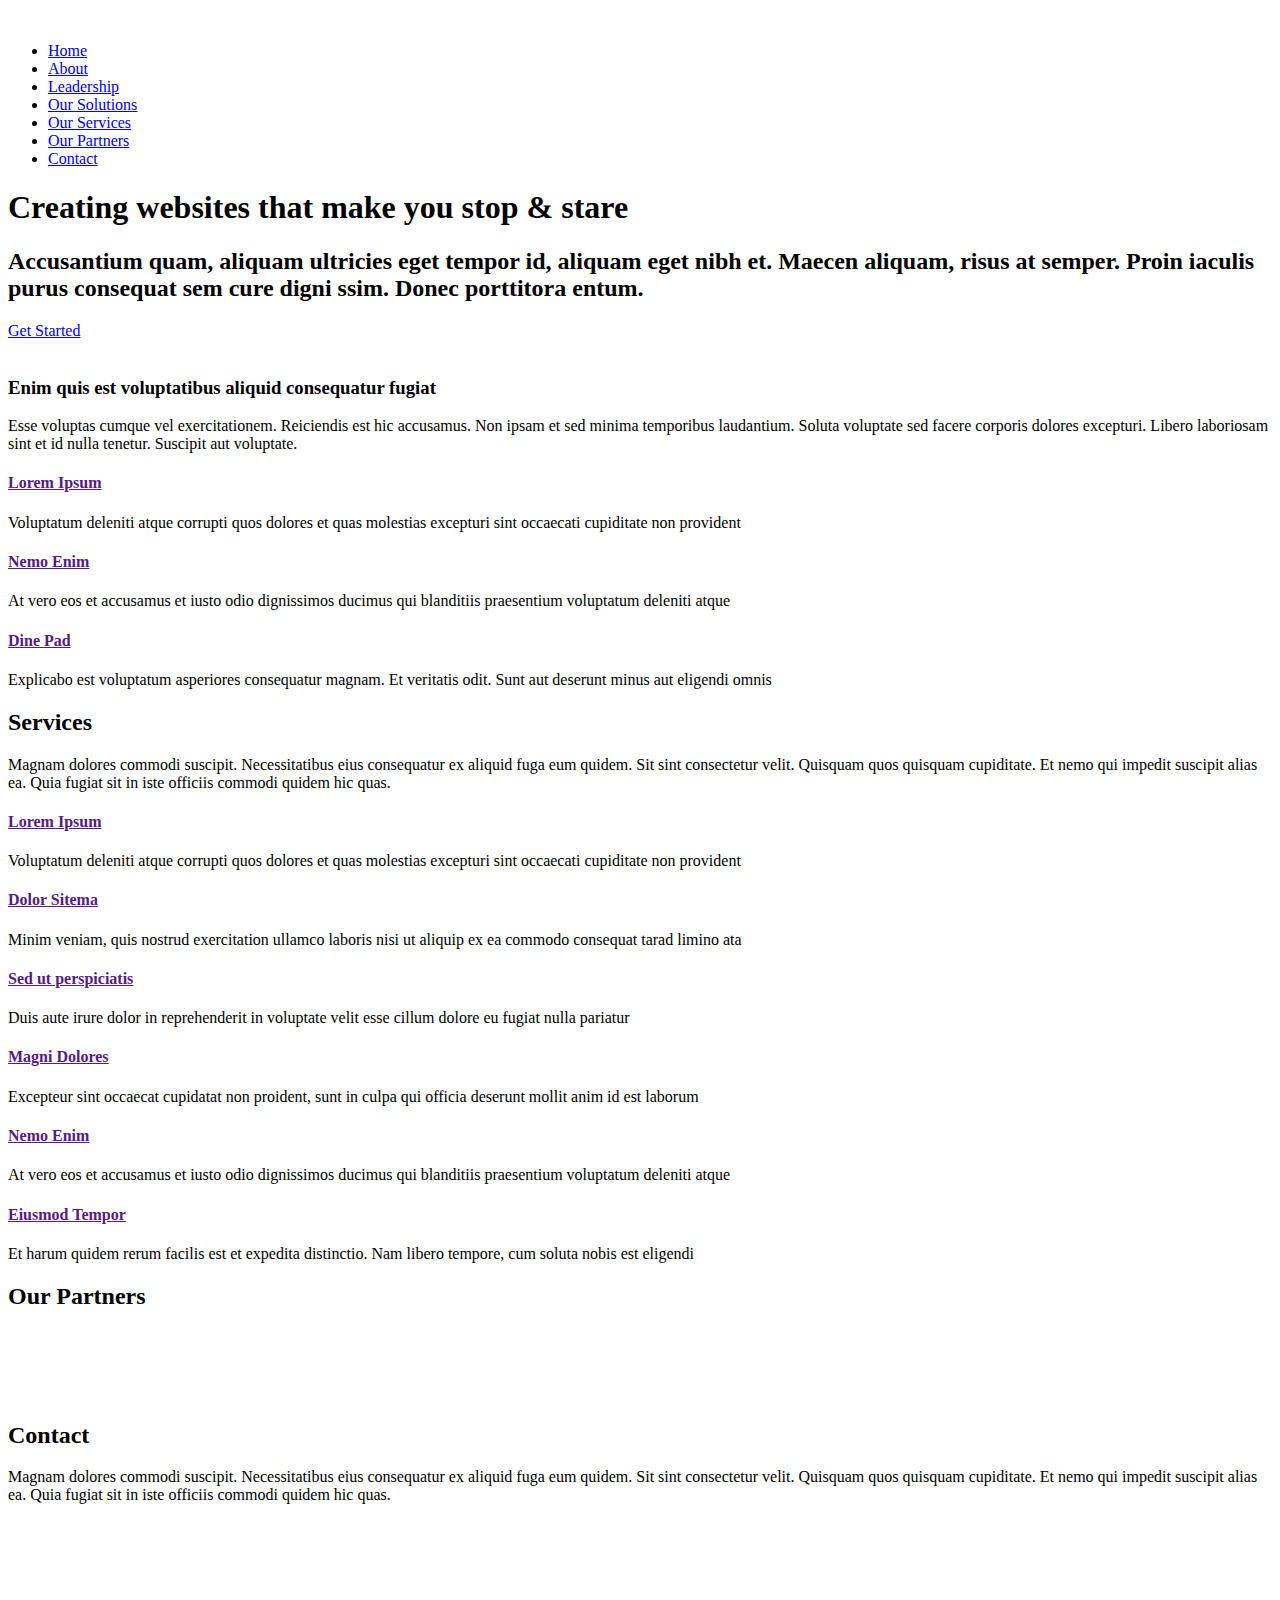
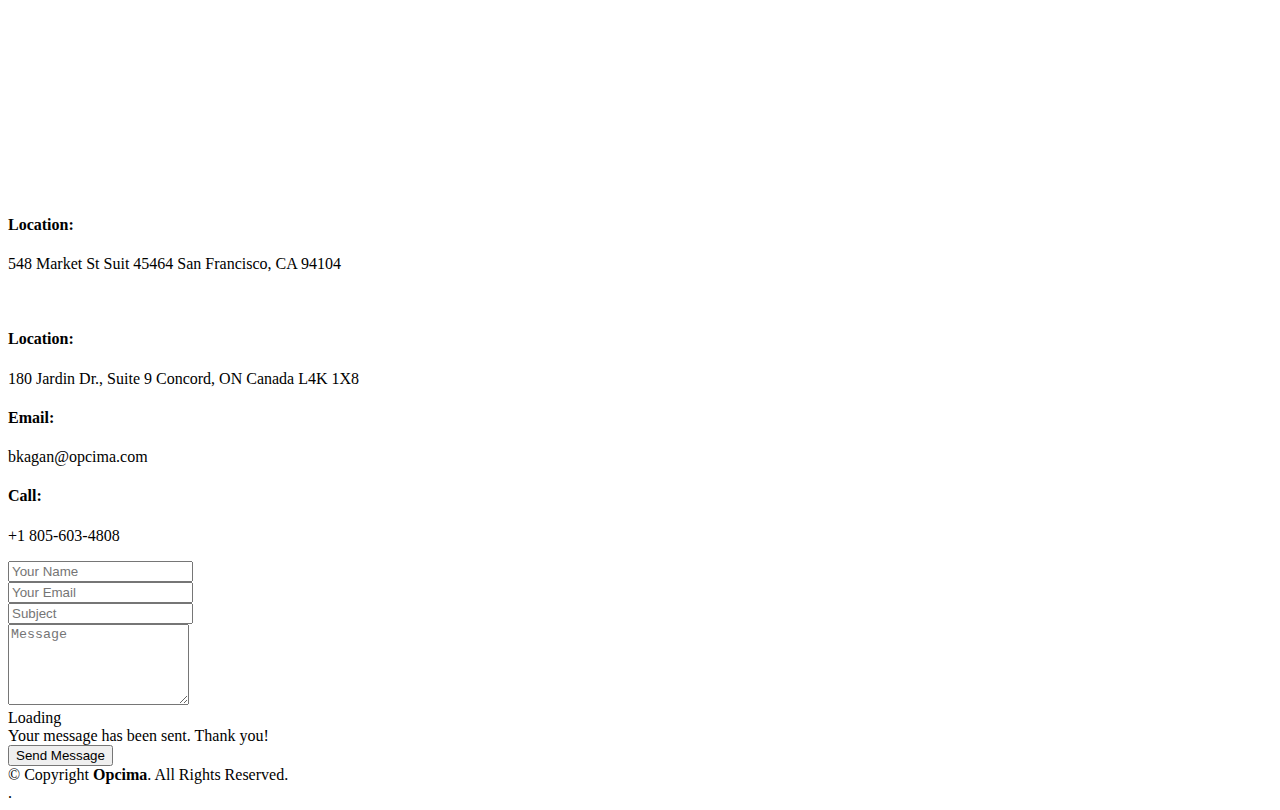
==== index.html @ d4666875 "Add files via upload" ====
<!DOCTYPE html>
<html lang="en">

<head>
  <meta charset="utf-8">
  <meta content="width=device-width, initial-scale=1.0" name="viewport">

  <title>Opcima</title>
  <meta content="" name="description">
  <meta content="" name="keywords">

  <!-- Favicons -->
  <link href="assets/img/favicon.png" rel="icon">
  <link href="assets/img/apple-touch-icon.png" rel="apple-touch-icon">

  <!-- Google Fonts -->
  <link href="https://fonts.googleapis.com/css?family=Open+Sans:300,300i,400,400i,600,600i,700,700i|Dosis:300,400,500,,600,700,700i|Lato:300,300i,400,400i,700,700i" rel="stylesheet">

  <!-- Vendor CSS Files -->
  <link href="assets/vendor/bootstrap/css/bootstrap.min.css" rel="stylesheet">
  <link href="assets/vendor/bootstrap-icons/bootstrap-icons.css" rel="stylesheet">
  <link href="assets/vendor/boxicons/css/boxicons.min.css" rel="stylesheet">
  <link href="assets/vendor/glightbox/css/glightbox.min.css" rel="stylesheet">
  <link href="assets/vendor/swiper/swiper-bundle.min.css" rel="stylesheet">

  <!-- Template Main CSS File -->
  <link href="assets/css/style.css" rel="stylesheet">
</head>

<body>

  <!-- ======= Header ======= -->
  <header id="header" class="fixed-top">
    <div class="container d-flex align-items-center justify-content-between">

         <a href="index.html" class="logo"><img src="assets/img/logo-opcima.png" alt="" class="img-fluid"></a>
      <!-- Uncomment below if you prefer to use text as a logo -->
      <!-- <h1 class="logo"><a href="#">Opcima</a></h1> -->

      <nav id="navbar" class="navbar">
        <ul>
          <li><a class="nav-link scrollto active" href="#hero">Home</a></li>
          <li><a class="nav-link scrollto" href="#about">About</a></li>
          <li><a class="nav-link scrollto" href="#">Leadership</a></li>
          <li><a class="nav-link scrollto " href="#">Our Solutions</a></li>
          <li><a class="nav-link scrollto" href="#services">Our Services</a></li>
          <li><a class="nav-link scrollto" href="#partners">Our Partners</a></li>        
          <li><a class="nav-link scrollto" href="#contact">Contact</a></li>
        </ul>
        <i class="bi bi-list mobile-nav-toggle"></i>
      </nav><!-- .navbar -->

    </div>
  </header><!-- End Header -->

  <!-- ======= Hero Section ======= -->
  <section id="hero" class="d-flex align-items-center">

    <div class="container">
      <div class="row">
        <div class="col-lg-6 pt-4 pt-lg-0 order-2 order-lg-1 d-flex flex-column justify-content-center">
          <h1>Creating websites that make you stop & stare</h1>
          <h2>Accusantium quam, aliquam ultricies eget tempor id, aliquam eget nibh et. Maecen aliquam, risus at semper. Proin iaculis purus consequat sem cure digni ssim. Donec porttitora entum.</h2>
          <div><a href="#about" class="btn-get-started scrollto">Get Started</a></div>
        </div>
        <div class="col-lg-6 order-1 order-lg-2 hero-img">
          <img src="assets/img/header.jpg" class="img-fluid" alt="">
        </div>
      </div>
    </div>

  </section><!-- End Hero -->

  <main id="main">

    <!-- ======= About Section ======= -->
    <section id="about" class="about">
      <div class="container">

        <div class="row">
          <div class="col-xl-5 col-lg-6 d-flex justify-content-center video-box align-items-stretch position-relative">
            <a href="https://www.youtube.com/watch?v=jDDaplaOz7Q" class="glightbox play-btn mb-4"></a>
          </div>

          <div class="col-xl-7 col-lg-6 icon-boxes d-flex flex-column align-items-stretch justify-content-center py-5 px-lg-5">
            <h3>Enim quis est voluptatibus aliquid consequatur fugiat</h3>
            <p>Esse voluptas cumque vel exercitationem. Reiciendis est hic accusamus. Non ipsam et sed minima temporibus laudantium. Soluta voluptate sed facere corporis dolores excepturi. Libero laboriosam sint et id nulla tenetur. Suscipit aut voluptate.</p>

            <div class="icon-box">
              <div class="icon"><i class="bx bx-fingerprint"></i></div>
              <h4 class="title"><a href="">Lorem Ipsum</a></h4>
              <p class="description">Voluptatum deleniti atque corrupti quos dolores et quas molestias excepturi sint occaecati cupiditate non provident</p>
            </div>

            <div class="icon-box">
              <div class="icon"><i class="bx bx-gift"></i></div>
              <h4 class="title"><a href="">Nemo Enim</a></h4>
              <p class="description">At vero eos et accusamus et iusto odio dignissimos ducimus qui blanditiis praesentium voluptatum deleniti atque</p>
            </div>

            <div class="icon-box">
              <div class="icon"><i class="bx bx-atom"></i></div>
              <h4 class="title"><a href="">Dine Pad</a></h4>
              <p class="description">Explicabo est voluptatum asperiores consequatur magnam. Et veritatis odit. Sunt aut deserunt minus aut eligendi omnis</p>
            </div>

          </div>
        </div>

      </div>
    </section><!-- End About Section -->




    <!-- ======= Services Section ======= -->
    <section id="services" class="services section-bg">
      <div class="container">

        <div class="section-title">
          <h2>Services</h2>
          <p>Magnam dolores commodi suscipit. Necessitatibus eius consequatur ex aliquid fuga eum quidem. Sit sint consectetur velit. Quisquam quos quisquam cupiditate. Et nemo qui impedit suscipit alias ea. Quia fugiat sit in iste officiis commodi quidem hic quas.</p>
        </div>

        <div class="row">
          <div class="col-lg-4 col-md-6">
            <div class="icon-box">
              <div class="icon"><i class="bi bi-cash-stack" style="color: #ff689b;"></i></div>
              <h4 class="title"><a href="">Lorem Ipsum</a></h4>
              <p class="description">Voluptatum deleniti atque corrupti quos dolores et quas molestias excepturi sint occaecati cupiditate non provident</p>
            </div>
          </div>
          <div class="col-lg-4 col-md-6">
            <div class="icon-box">
              <div class="icon"><i class="bi bi-calendar4-week" style="color: #e9bf06;"></i></div>
              <h4 class="title"><a href="">Dolor Sitema</a></h4>
              <p class="description">Minim veniam, quis nostrud exercitation ullamco laboris nisi ut aliquip ex ea commodo consequat tarad limino ata</p>
            </div>
          </div>

          <div class="col-lg-4 col-md-6" data-wow-delay="0.1s">
            <div class="icon-box">
              <div class="icon"><i class="bi bi-chat-text" style="color: #3fcdc7;"></i></div>
              <h4 class="title"><a href="">Sed ut perspiciatis</a></h4>
              <p class="description">Duis aute irure dolor in reprehenderit in voluptate velit esse cillum dolore eu fugiat nulla pariatur</p>
            </div>
          </div>
          <div class="col-lg-4 col-md-6" data-wow-delay="0.1s">
            <div class="icon-box">
              <div class="icon"><i class="bi bi-credit-card-2-front" style="color:#41cf2e;"></i></div>
              <h4 class="title"><a href="">Magni Dolores</a></h4>
              <p class="description">Excepteur sint occaecat cupidatat non proident, sunt in culpa qui officia deserunt mollit anim id est laborum</p>
            </div>
          </div>

          <div class="col-lg-4 col-md-6" data-wow-delay="0.2s">
            <div class="icon-box">
              <div class="icon"><i class="bi bi-globe" style="color: #d6ff22;"></i></div>
              <h4 class="title"><a href="">Nemo Enim</a></h4>
              <p class="description">At vero eos et accusamus et iusto odio dignissimos ducimus qui blanditiis praesentium voluptatum deleniti atque</p>
            </div>
          </div>
          <div class="col-lg-4 col-md-6" data-wow-delay="0.2s">
            <div class="icon-box">
              <div class="icon"><i class="bi bi-clock" style="color: #4680ff;"></i></div>
              <h4 class="title"><a href="">Eiusmod Tempor</a></h4>
              <p class="description">Et harum quidem rerum facilis est et expedita distinctio. Nam libero tempore, cum soluta nobis est eligendi</p>
            </div>
          </div>
        </div>

      </div>
    </section><!-- End Services Section -->

  


      <!-- ======= Partners Section ======= -->
    <section id="partners" class="clients">
      <div class="container">
        <div class="section-title">
          <h2>Our Partners</h2>
        </div>

        <div class="row no-gutters clients-wrap clearfix wow fadeInUp">

          <div class="col-lg-3 col-md-4 col-6">
            <div class="client-logo">
              <img src="assets/img/partners/amazon.png" class="img-fluid" alt="">
            </div>
          </div>

          <div class="col-lg-3 col-md-4 col-6">
            <div class="client-logo">
              <img src="assets/img/partners/microsoft-azure.png" class="img-fluid" alt="">
            </div>
          </div>

          <div class="col-lg-3 col-md-4 col-6">
            <div class="client-logo">
              <img src="assets/img/partners/google-cloud.png" class="img-fluid" alt="">
            </div>
          </div>

          <div class="col-lg-3 col-md-4 col-6">
            <div class="client-logo">
              <img src="assets/img/partners/ibm-cloud.png" class="img-fluid" alt="">
            </div>
          </div>

         
        </div>

      </div>
    </section><!-- End Partners Section -->


  

    <!-- ======= Contact Section ======= -->
    <section id="contact" class="contact">
      <div class="container">

        <div class="section-title">
          <h2>Contact</h2>
          <p>Magnam dolores commodi suscipit. Necessitatibus eius consequatur ex aliquid fuga eum quidem. Sit sint consectetur velit. Quisquam quos quisquam cupiditate. Et nemo qui impedit suscipit alias ea. Quia fugiat sit in iste officiis commodi quidem hic quas.</p>
        </div>

        <div>
          <iframe style="border:0; width: 100%; height: 270px;" src="https://www.google.com/maps/embed?pb=!1m18!1m12!1m3!1d3153.0035147142526!2d-122.400884!3d37.789957400000006!2m3!1f0!2f0!3f0!3m2!1i1024!2i768!4f13.1!3m3!1m2!1s0x808581942ecaf9e3%3A0x163a8f17c7ba01ee!2s548%20Market%20St%2C%20San%20Francisco%2C%20CA%2094104%2C%20USA!5e0!3m2!1sen!2sid!4v1715982855604!5m2!1sen!2sid" frameborder="0" allowfullscreen></iframe>
        </div>


        <div class="row mt-5">

          <div class="col-lg-4">
            <div class="info">

              <div class="address">
                <i class="bi bi-geo-alt"></i>
                <h4>Location:</h4>
                <p>548 Market St Suit 45464 San Francisco, CA 94104<br /><br /><br /></p>
              </div>

              <div class="address">
                <i class="bi bi-geo-alt"></i>
                <h4>Location:</h4>
                <p>180 Jardin Dr., Suite 9 Concord, ON  Canada L4K 1X8</p>
              </div>

              <div class="email">
                <i class="bi bi-envelope"></i>
                <h4>Email:</h4>
                <p>bkagan@opcima.com</p>
              </div>

              <div class="phone">
                <i class="bi bi-phone"></i>
                <h4>Call:</h4>
                <p>+1 805-603-4808</p>
              </div>

            </div>

          </div>

          <div class="col-lg-8 mt-5 mt-lg-0">

            <form action="forms/contact.php" method="post" role="form" class="php-email-form">
              <div class="row">
                <div class="col-md-6 form-group">
                  <input type="text" name="name" class="form-control" id="name" placeholder="Your Name" required>
                </div>
                <div class="col-md-6 form-group mt-3 mt-md-0">
                  <input type="email" class="form-control" name="email" id="email" placeholder="Your Email" required>
                </div>
              </div>
              <div class="form-group mt-3">
                <input type="text" class="form-control" name="subject" id="subject" placeholder="Subject" required>
              </div>
              <div class="form-group mt-3">
                <textarea class="form-control" name="message" rows="5" placeholder="Message" required></textarea>
              </div>
              <div class="my-3">
                <div class="loading">Loading</div>
                <div class="error-message"></div>
                <div class="sent-message">Your message has been sent. Thank you!</div>
              </div>
              <div class="text-center"><button type="submit">Send Message</button></div>
            </form>

          </div>

        </div>

      </div>
    </section><!-- End Contact Section -->

  </main><!-- End #main -->

  <!-- ======= Footer ======= -->
  <footer id="footer">

 

 

    <div class="container py-4">
      <div class="copyright">
        &copy; Copyright <strong><span>Opcima</span></strong>. All Rights Reserved.
      </div>
      <div class="credits">
         .
      </div>
    </div>
  </footer><!-- End Footer -->

  <a href="#" class="back-to-top d-flex align-items-center justify-content-center"><i class="bi bi-arrow-up-short"></i></a>

  <script src="assets/vendor/purecounter/purecounter_vanilla.js"></script>
  <script src="assets/vendor/bootstrap/js/bootstrap.bundle.min.js"></script>
  <script src="assets/vendor/glightbox/js/glightbox.min.js"></script>
  <script src="assets/vendor/isotope-layout/isotope.pkgd.min.js"></script>
  <script src="assets/vendor/swiper/swiper-bundle.min.js"></script>
  <script src="assets/vendor/php-email-form/validate.js"></script>
  <script src="assets/js/main.js"></script>

</body>
</html>
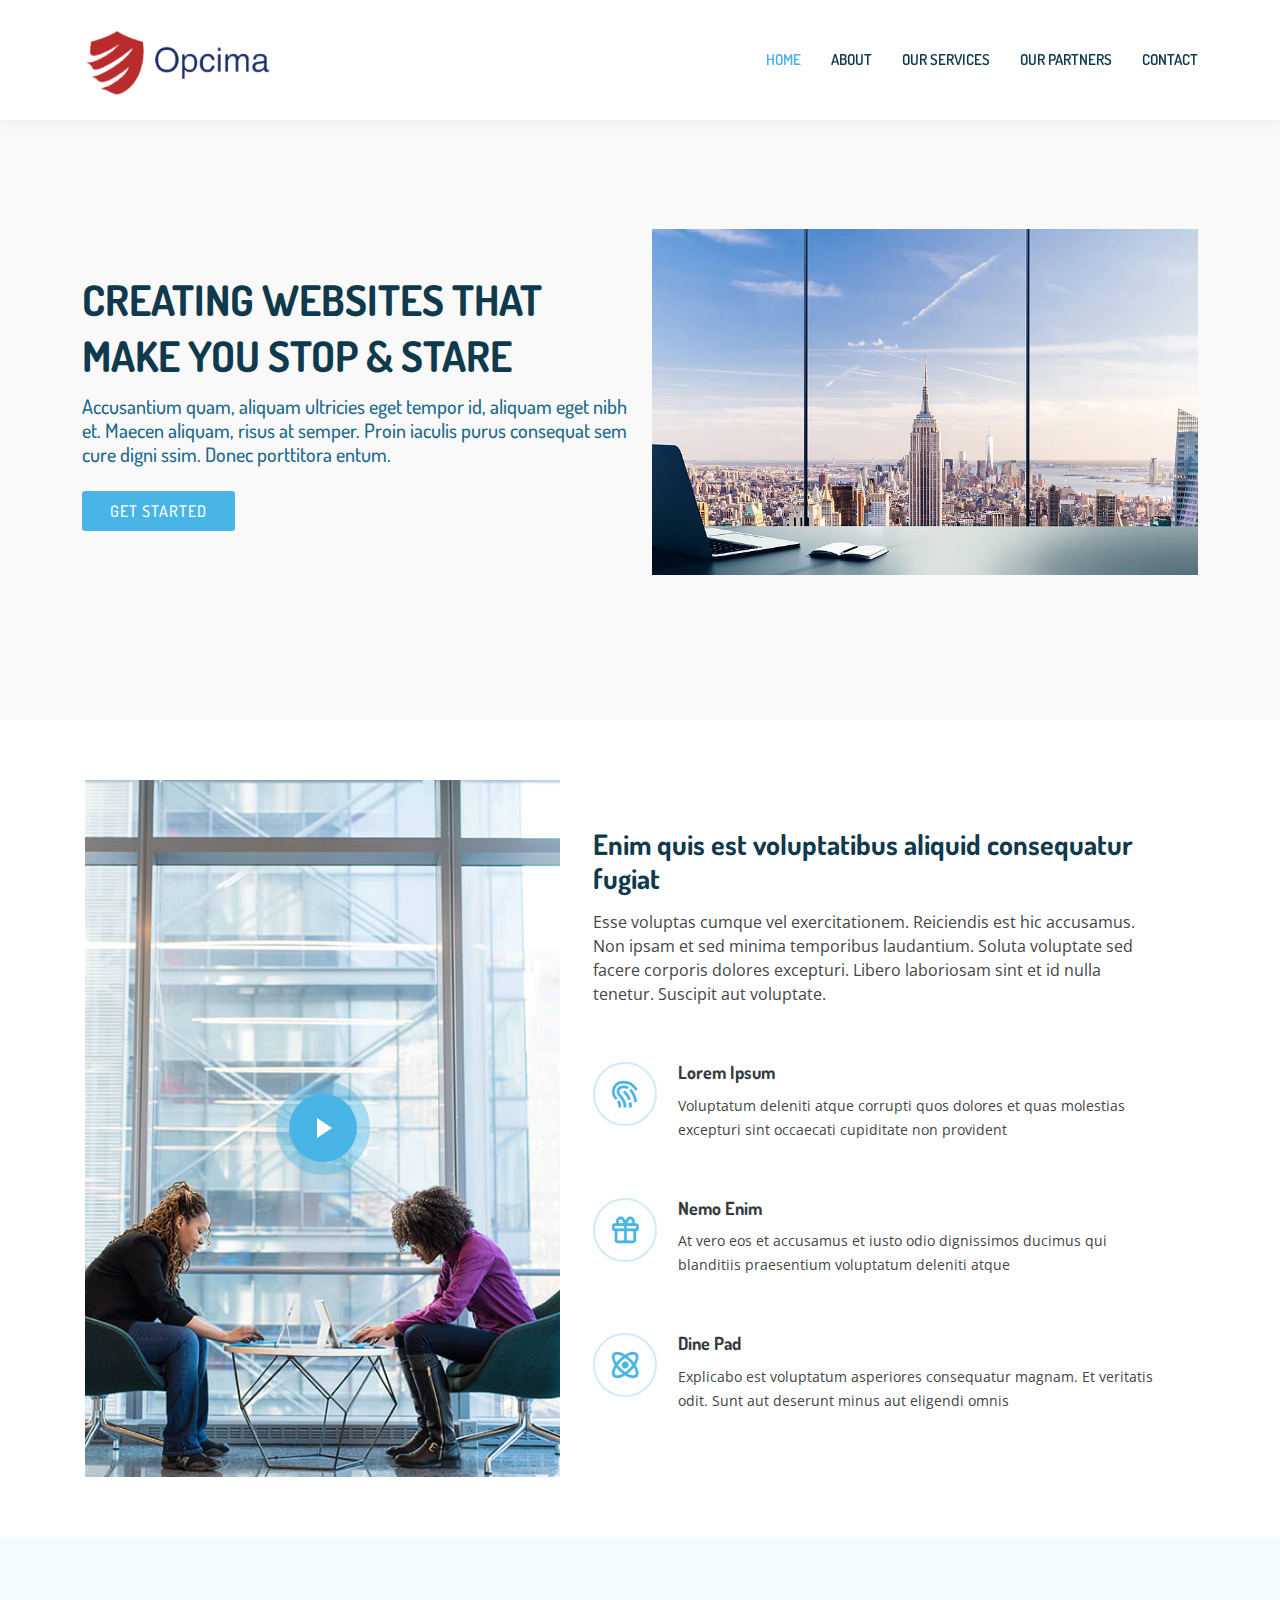
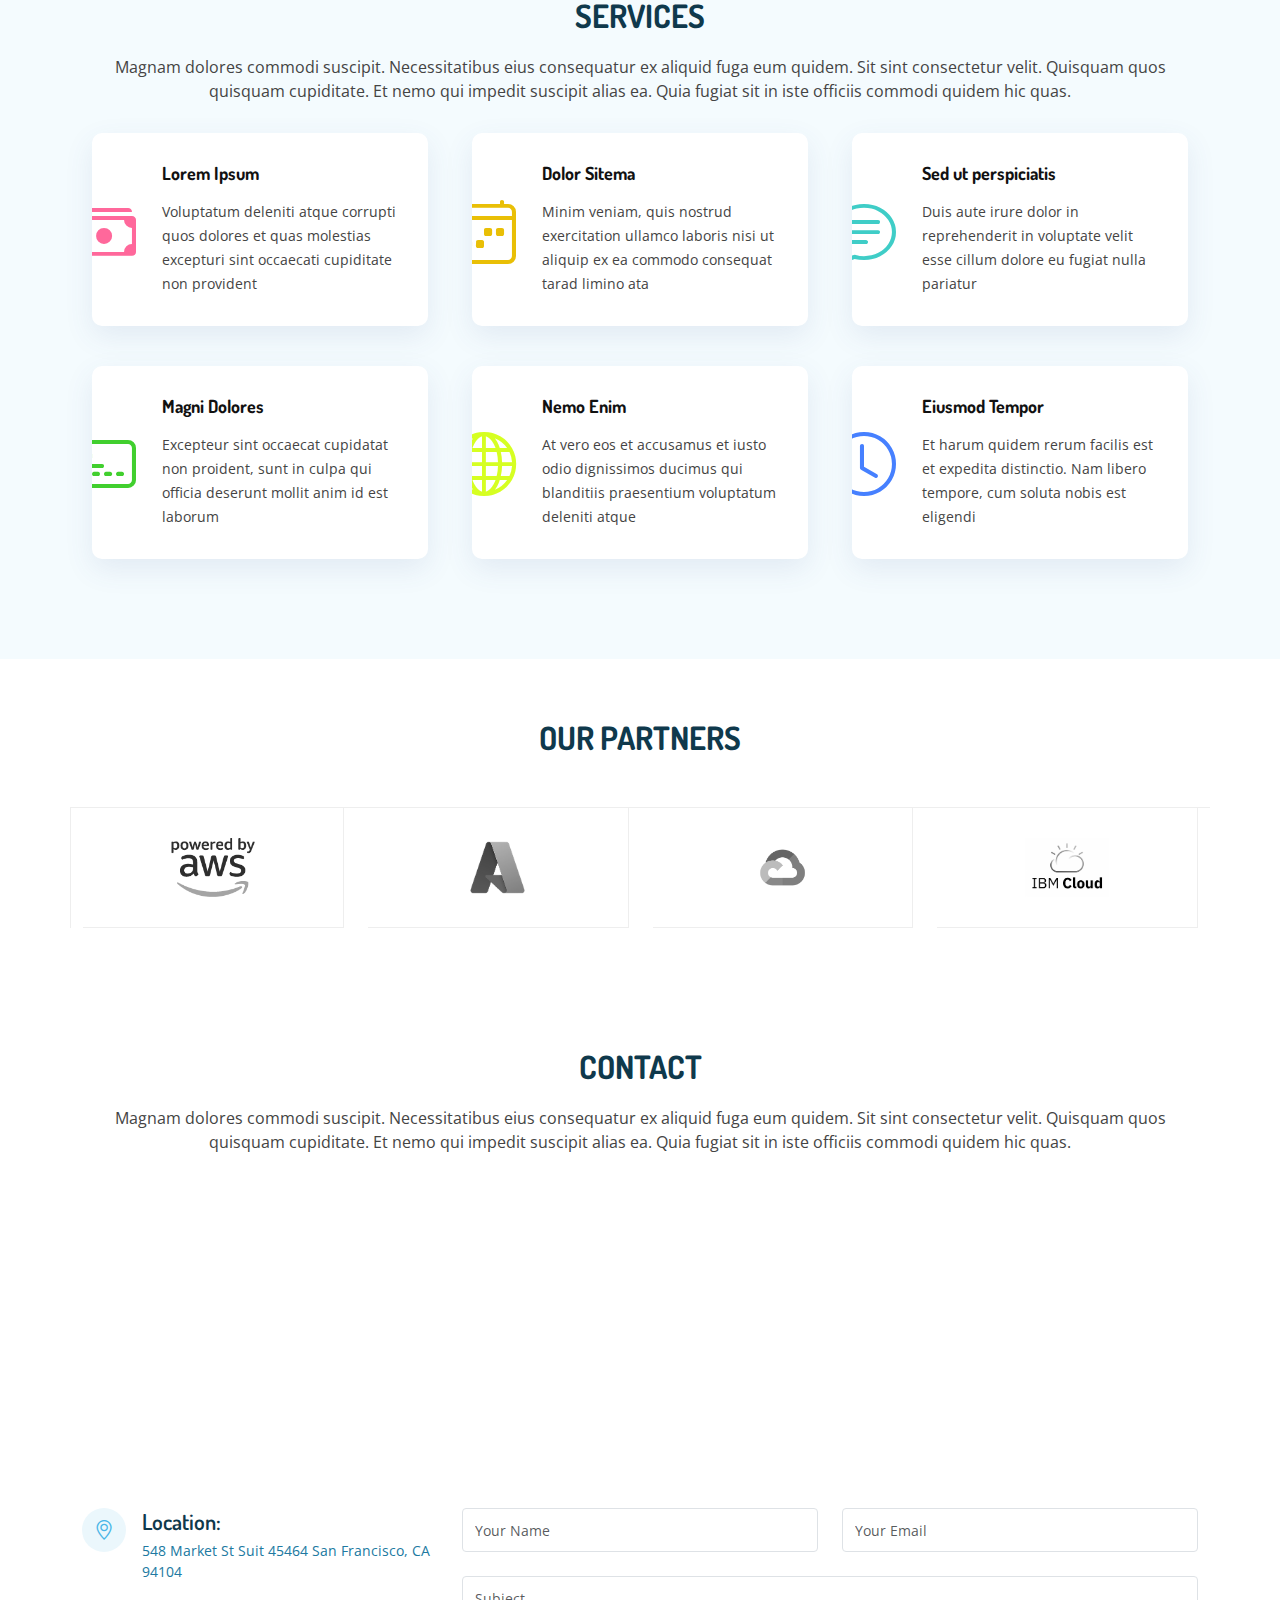
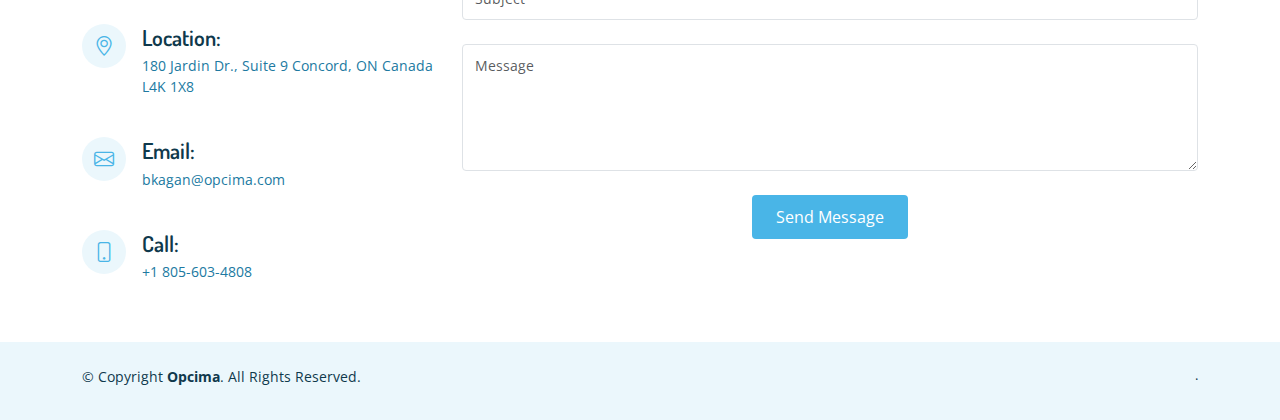
==== commit 2c3314e8: "Update index.html" ====
--- a/index.html
+++ b/index.html
@@ -41,8 +41,6 @@
         <ul>
           <li><a class="nav-link scrollto active" href="#hero">Home</a></li>
           <li><a class="nav-link scrollto" href="#about">About</a></li>
-          <li><a class="nav-link scrollto" href="#">Leadership</a></li>
-          <li><a class="nav-link scrollto " href="#">Our Solutions</a></li>
           <li><a class="nav-link scrollto" href="#services">Our Services</a></li>
           <li><a class="nav-link scrollto" href="#partners">Our Partners</a></li>        
           <li><a class="nav-link scrollto" href="#contact">Contact</a></li>
@@ -326,4 +324,4 @@
   <script src="assets/js/main.js"></script>
 
 </body>
-</html>+</html>
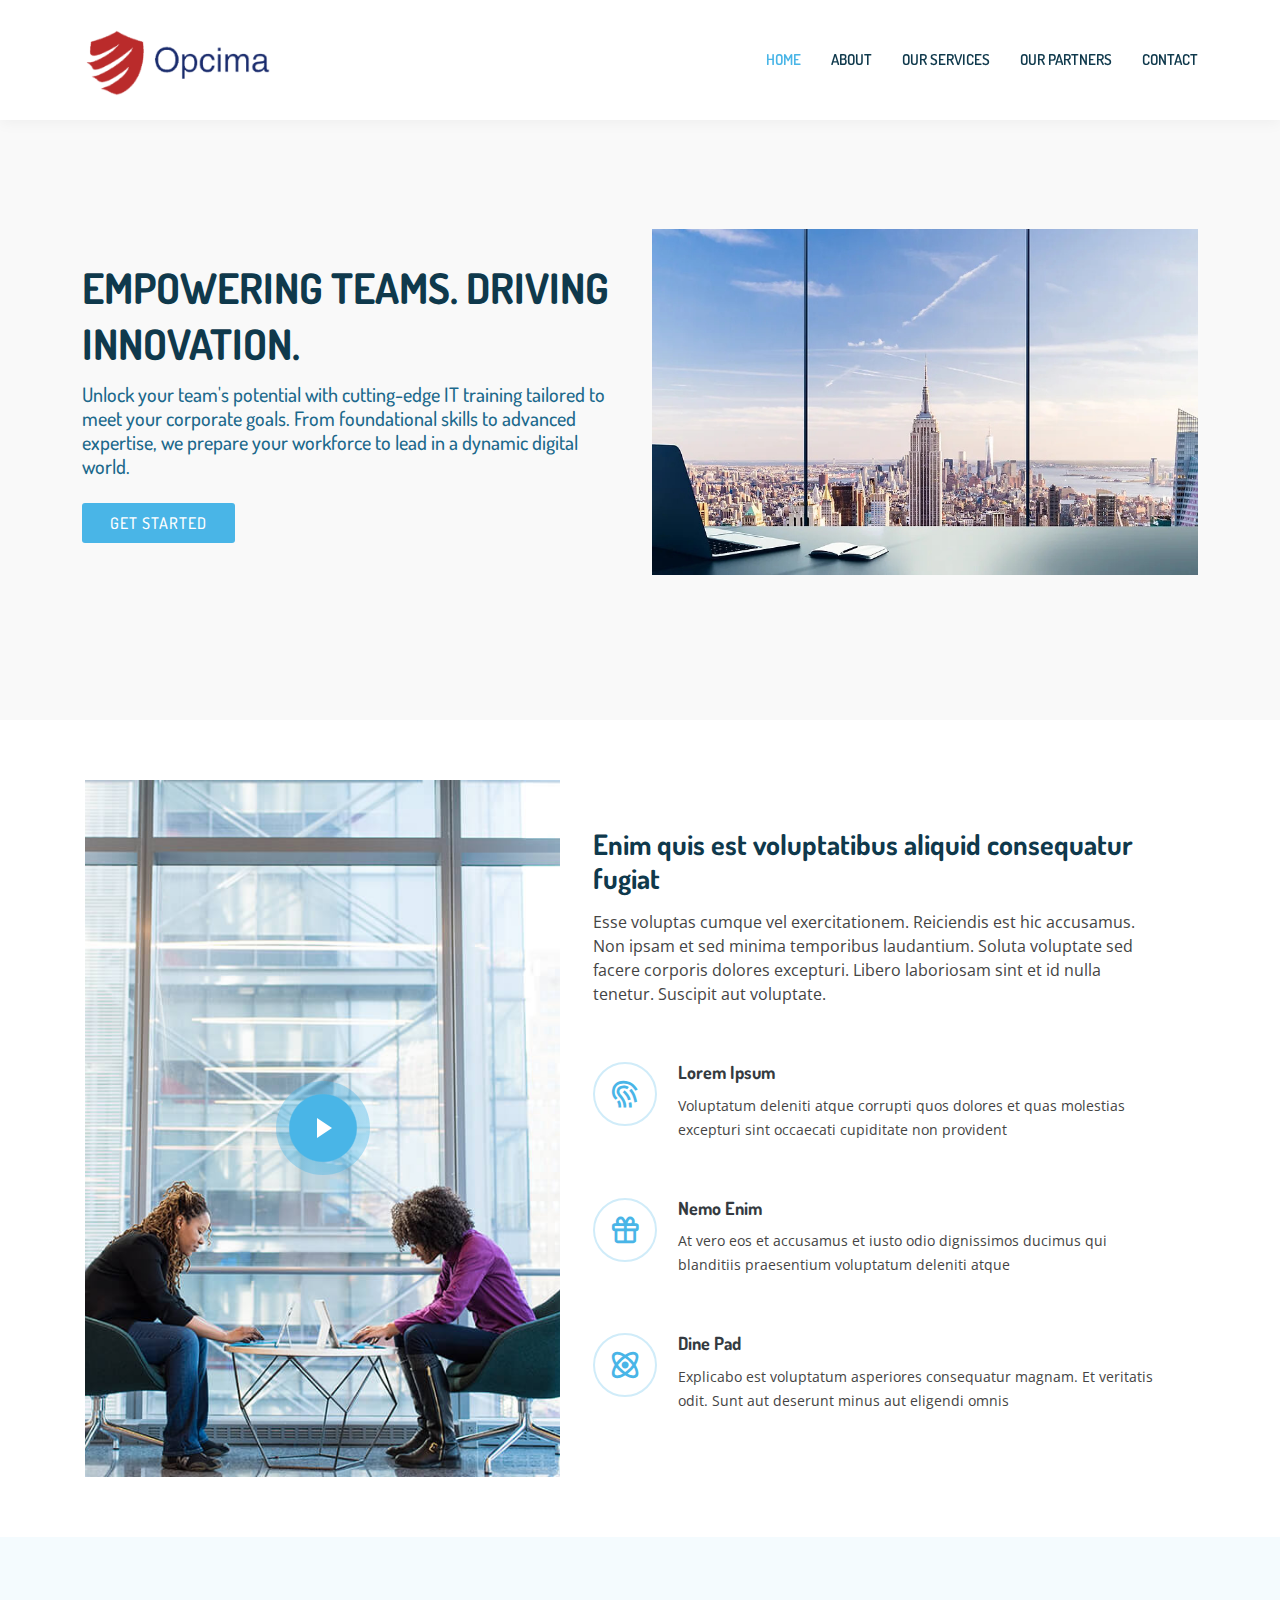
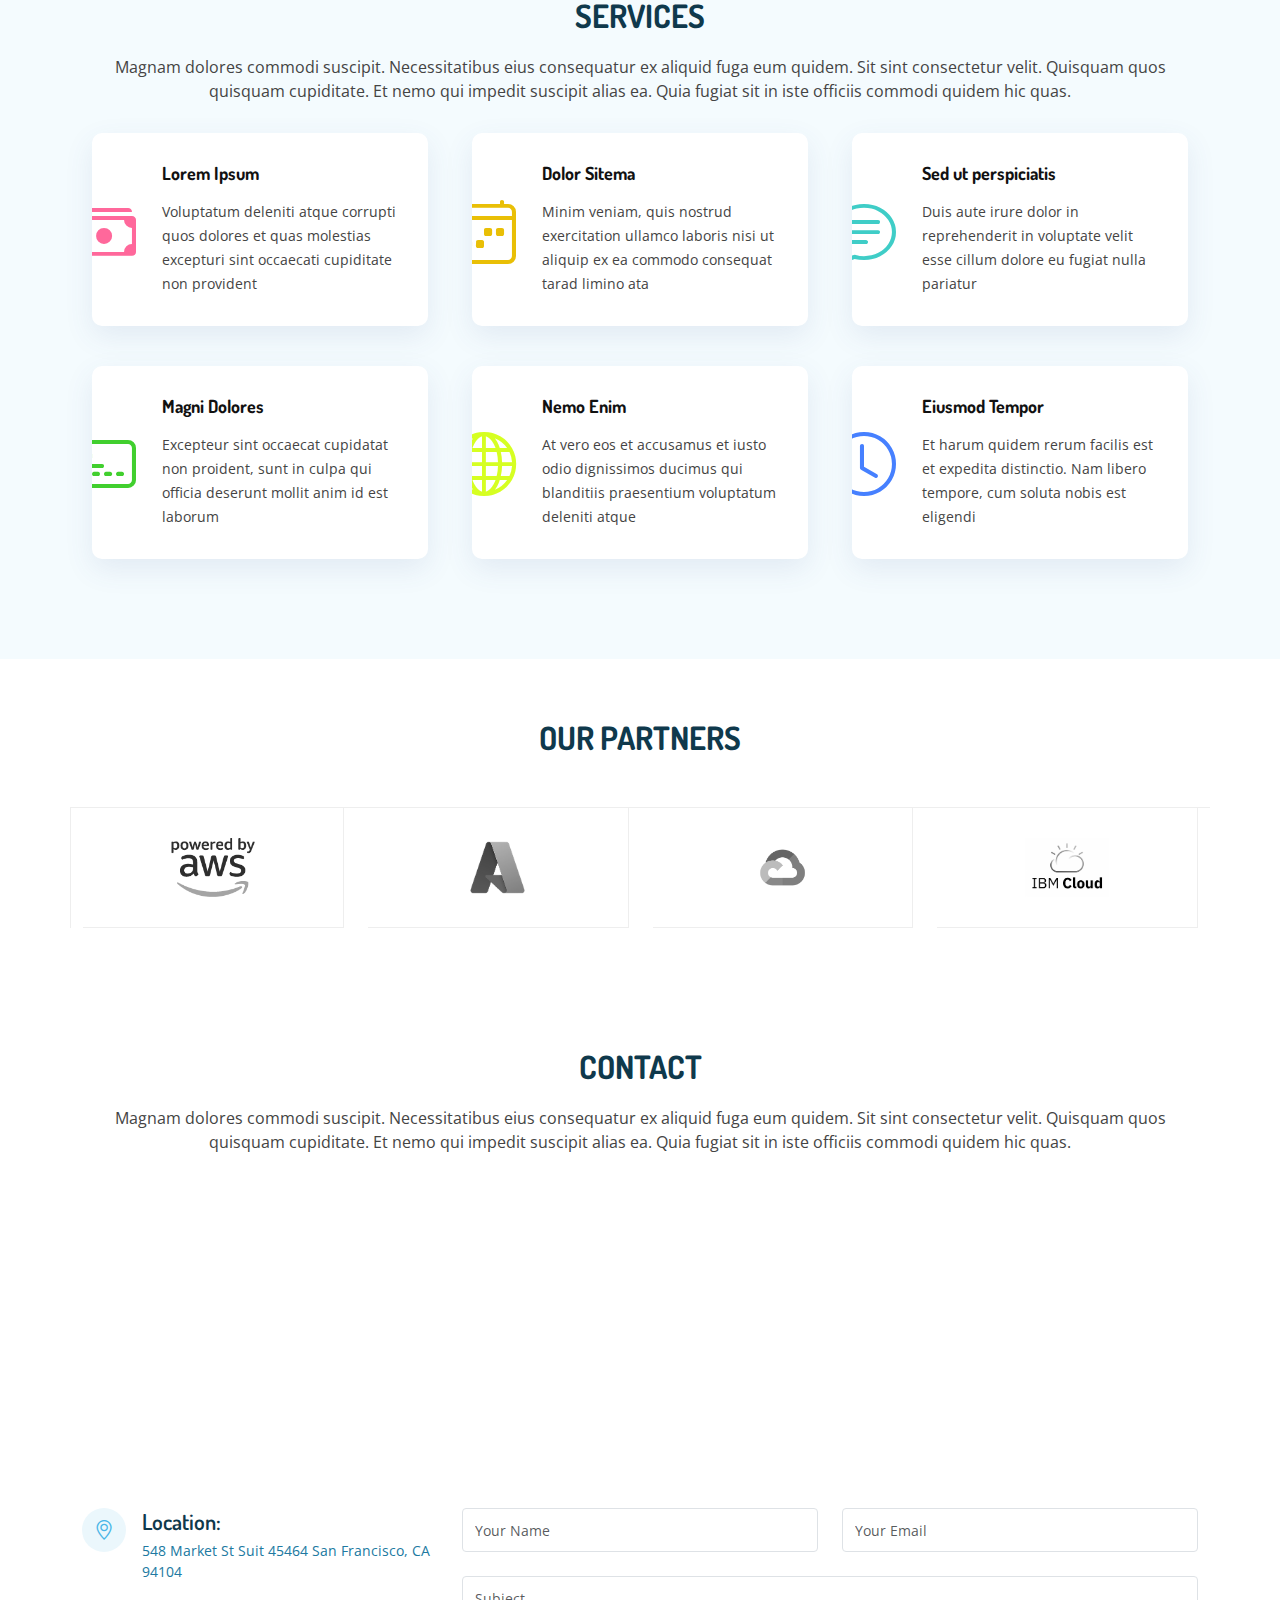
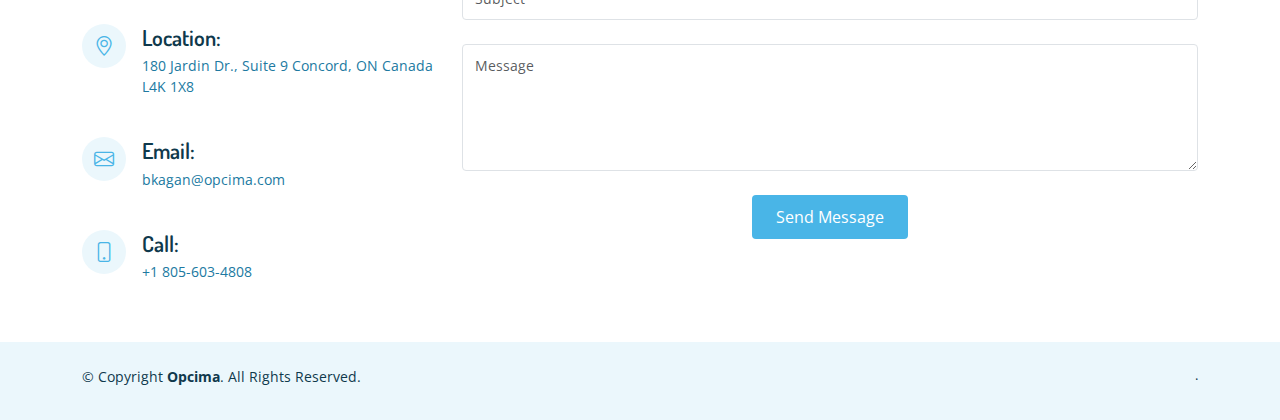
==== commit aa82ac3f: "Update index.html" ====
--- a/index.html
+++ b/index.html
@@ -57,8 +57,8 @@
     <div class="container">
       <div class="row">
         <div class="col-lg-6 pt-4 pt-lg-0 order-2 order-lg-1 d-flex flex-column justify-content-center">
-          <h1>Creating websites that make you stop & stare</h1>
-          <h2>Accusantium quam, aliquam ultricies eget tempor id, aliquam eget nibh et. Maecen aliquam, risus at semper. Proin iaculis purus consequat sem cure digni ssim. Donec porttitora entum.</h2>
+          <h1>Empowering Teams. Driving Innovation.</h1>
+          <h2>Unlock your team's potential with cutting-edge IT training tailored to meet your corporate goals. From foundational skills to advanced expertise, we prepare your workforce to lead in a dynamic digital world.</h2>
           <div><a href="#about" class="btn-get-started scrollto">Get Started</a></div>
         </div>
         <div class="col-lg-6 order-1 order-lg-2 hero-img">
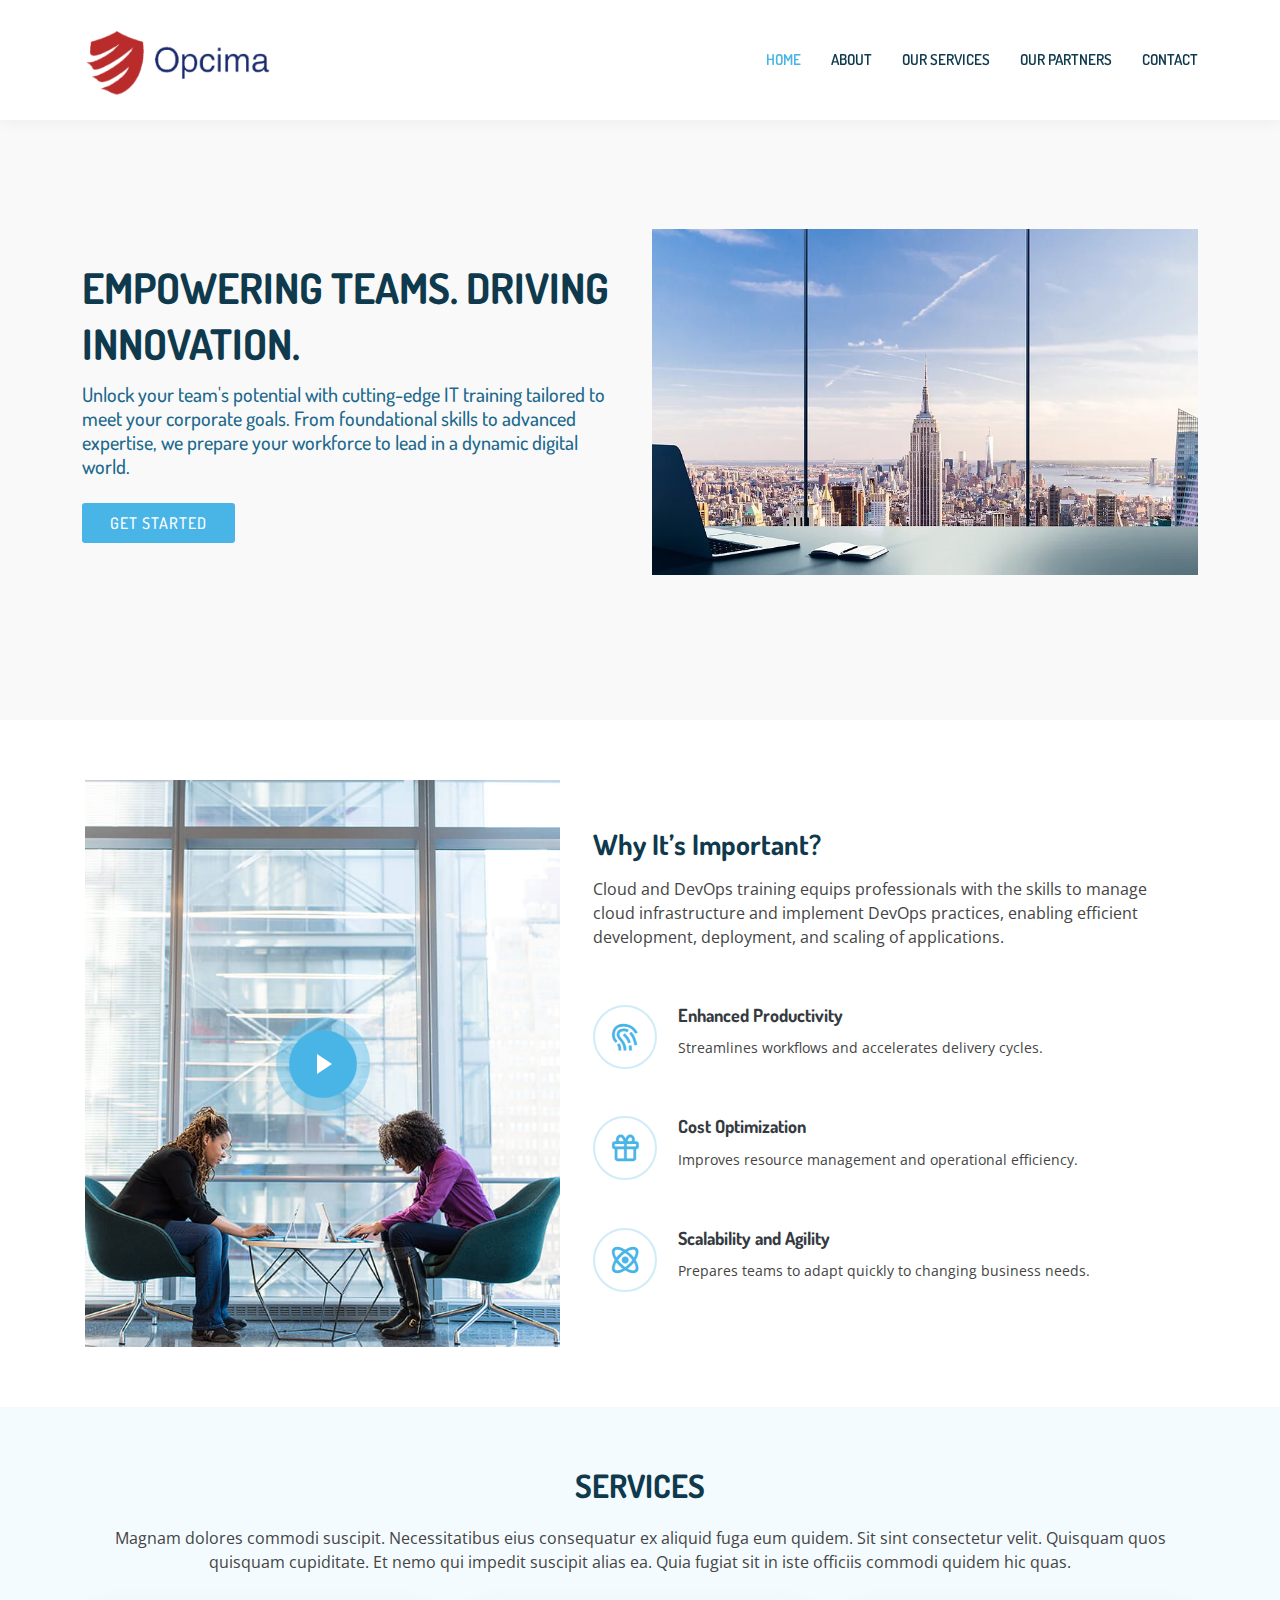
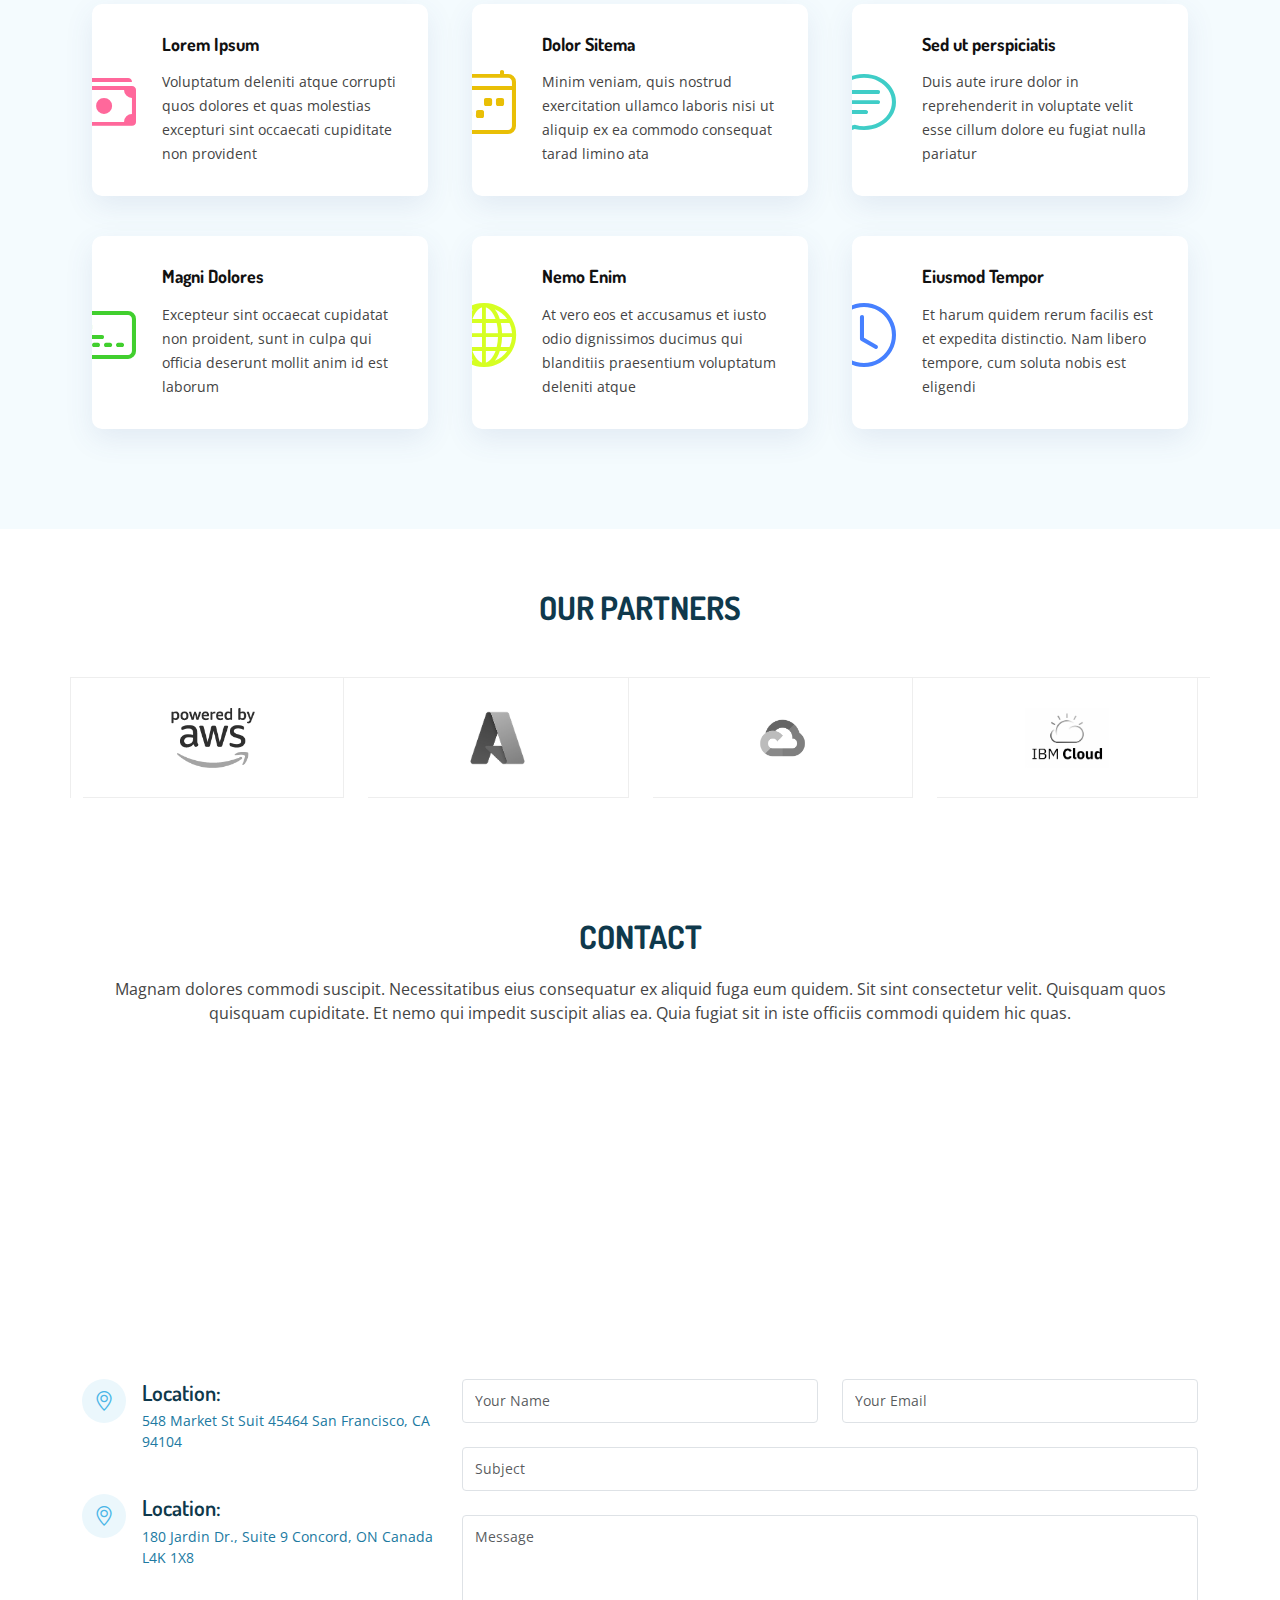
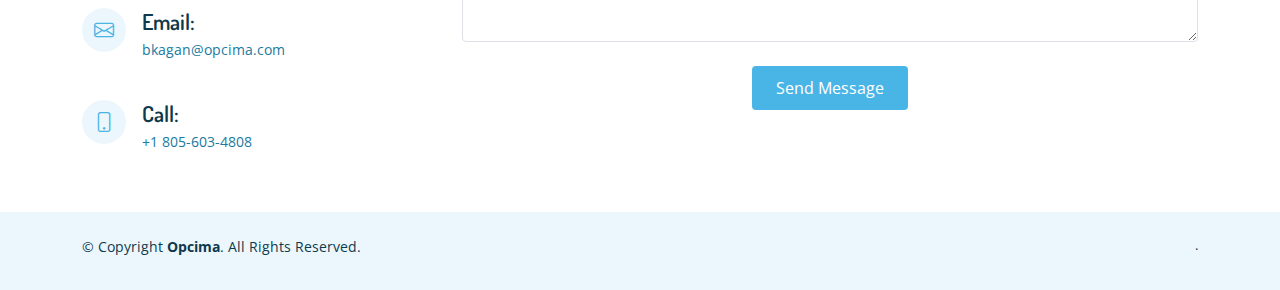
==== commit c14c37d9: "add" ====
--- a/index.html
+++ b/index.html
@@ -81,25 +81,25 @@
           </div>
 
           <div class="col-xl-7 col-lg-6 icon-boxes d-flex flex-column align-items-stretch justify-content-center py-5 px-lg-5">
-            <h3>Enim quis est voluptatibus aliquid consequatur fugiat</h3>
-            <p>Esse voluptas cumque vel exercitationem. Reiciendis est hic accusamus. Non ipsam et sed minima temporibus laudantium. Soluta voluptate sed facere corporis dolores excepturi. Libero laboriosam sint et id nulla tenetur. Suscipit aut voluptate.</p>
+            <h3>Why It’s Important?</h3>
+            <p>Cloud and DevOps training equips professionals with the skills to manage cloud infrastructure and implement DevOps practices, enabling efficient development, deployment, and scaling of applications.</p>
 
             <div class="icon-box">
               <div class="icon"><i class="bx bx-fingerprint"></i></div>
-              <h4 class="title"><a href="">Lorem Ipsum</a></h4>
-              <p class="description">Voluptatum deleniti atque corrupti quos dolores et quas molestias excepturi sint occaecati cupiditate non provident</p>
+              <h4 class="title"><a href="">Enhanced Productivity</a></h4>
+              <p class="description">Streamlines workflows and accelerates delivery cycles.</p>
             </div>
 
             <div class="icon-box">
               <div class="icon"><i class="bx bx-gift"></i></div>
-              <h4 class="title"><a href="">Nemo Enim</a></h4>
-              <p class="description">At vero eos et accusamus et iusto odio dignissimos ducimus qui blanditiis praesentium voluptatum deleniti atque</p>
+              <h4 class="title"><a href="">Cost Optimization</a></h4>
+              <p class="description">Improves resource management and operational efficiency.</p>
             </div>
 
             <div class="icon-box">
               <div class="icon"><i class="bx bx-atom"></i></div>
-              <h4 class="title"><a href="">Dine Pad</a></h4>
-              <p class="description">Explicabo est voluptatum asperiores consequatur magnam. Et veritatis odit. Sunt aut deserunt minus aut eligendi omnis</p>
+              <h4 class="title"><a href="">Scalability and Agility</a></h4>
+              <p class="description">Prepares teams to adapt quickly to changing business needs.</p>
             </div>
 
           </div>
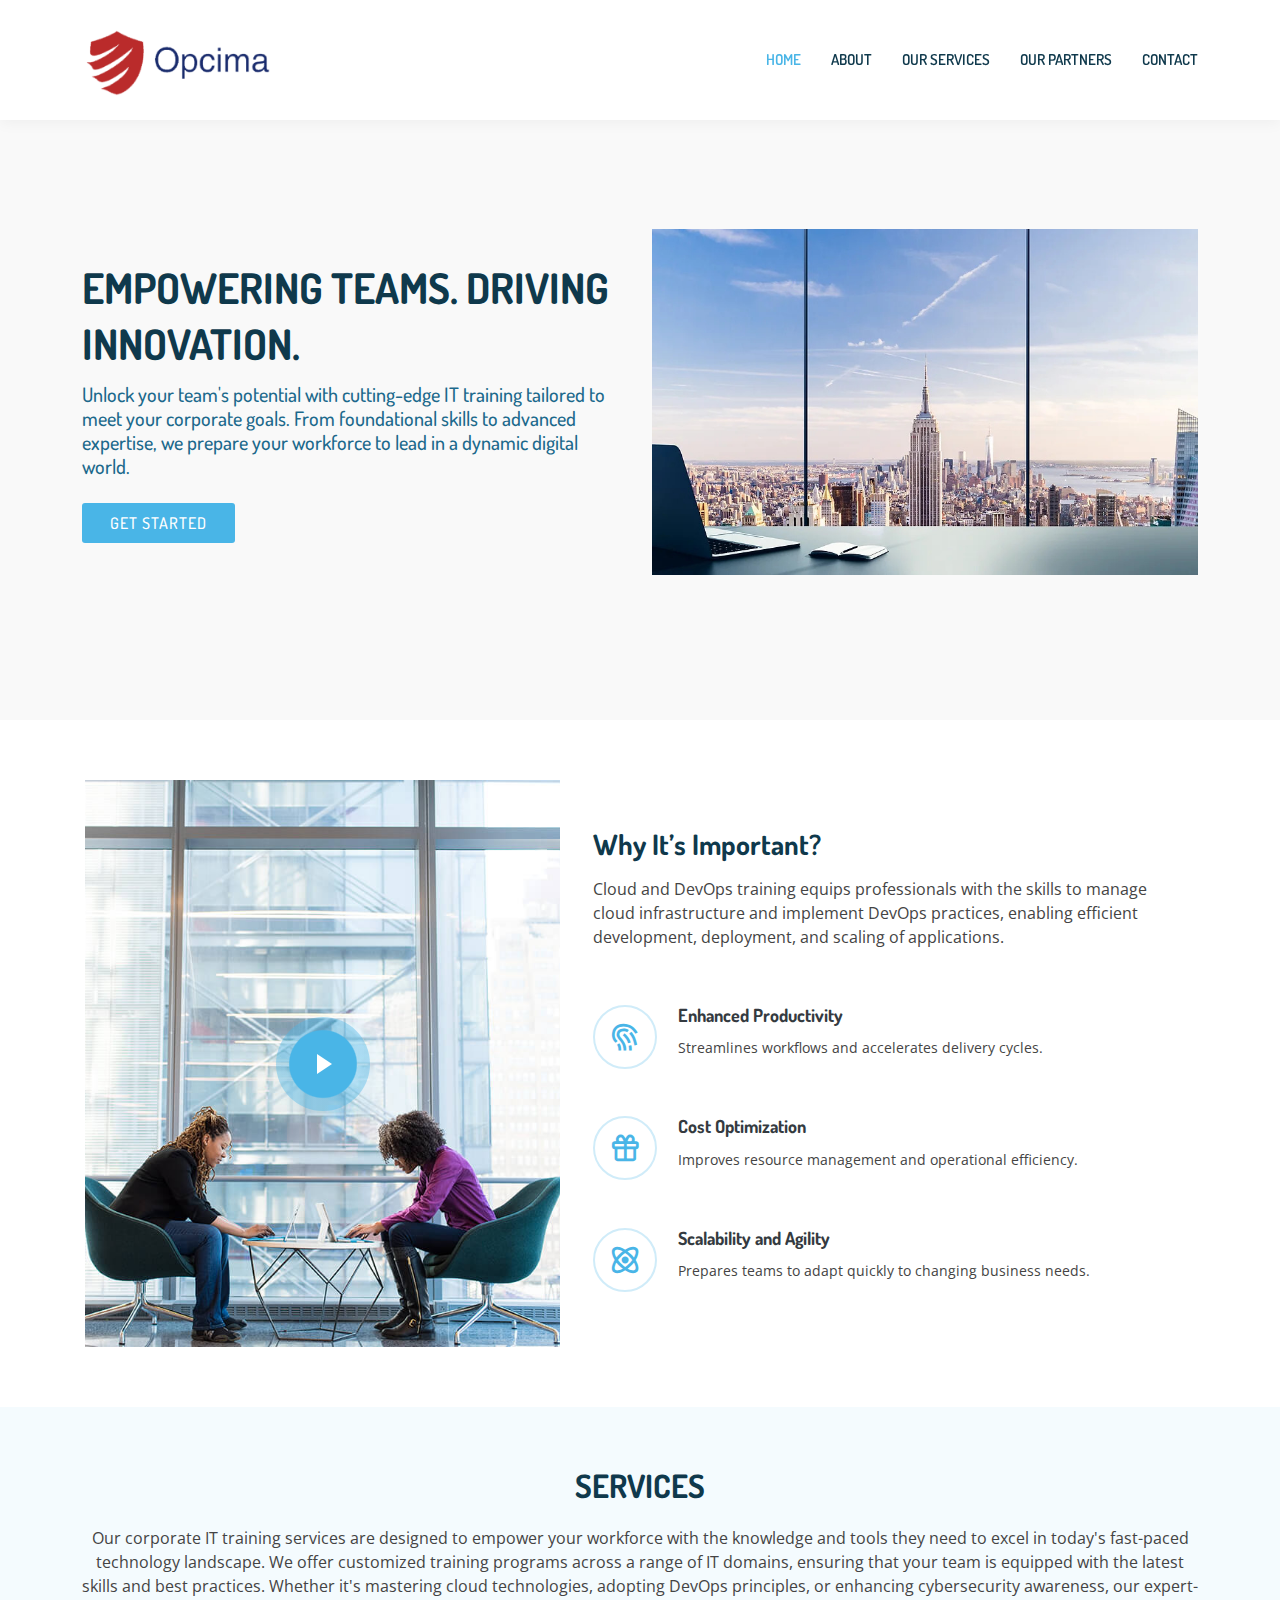
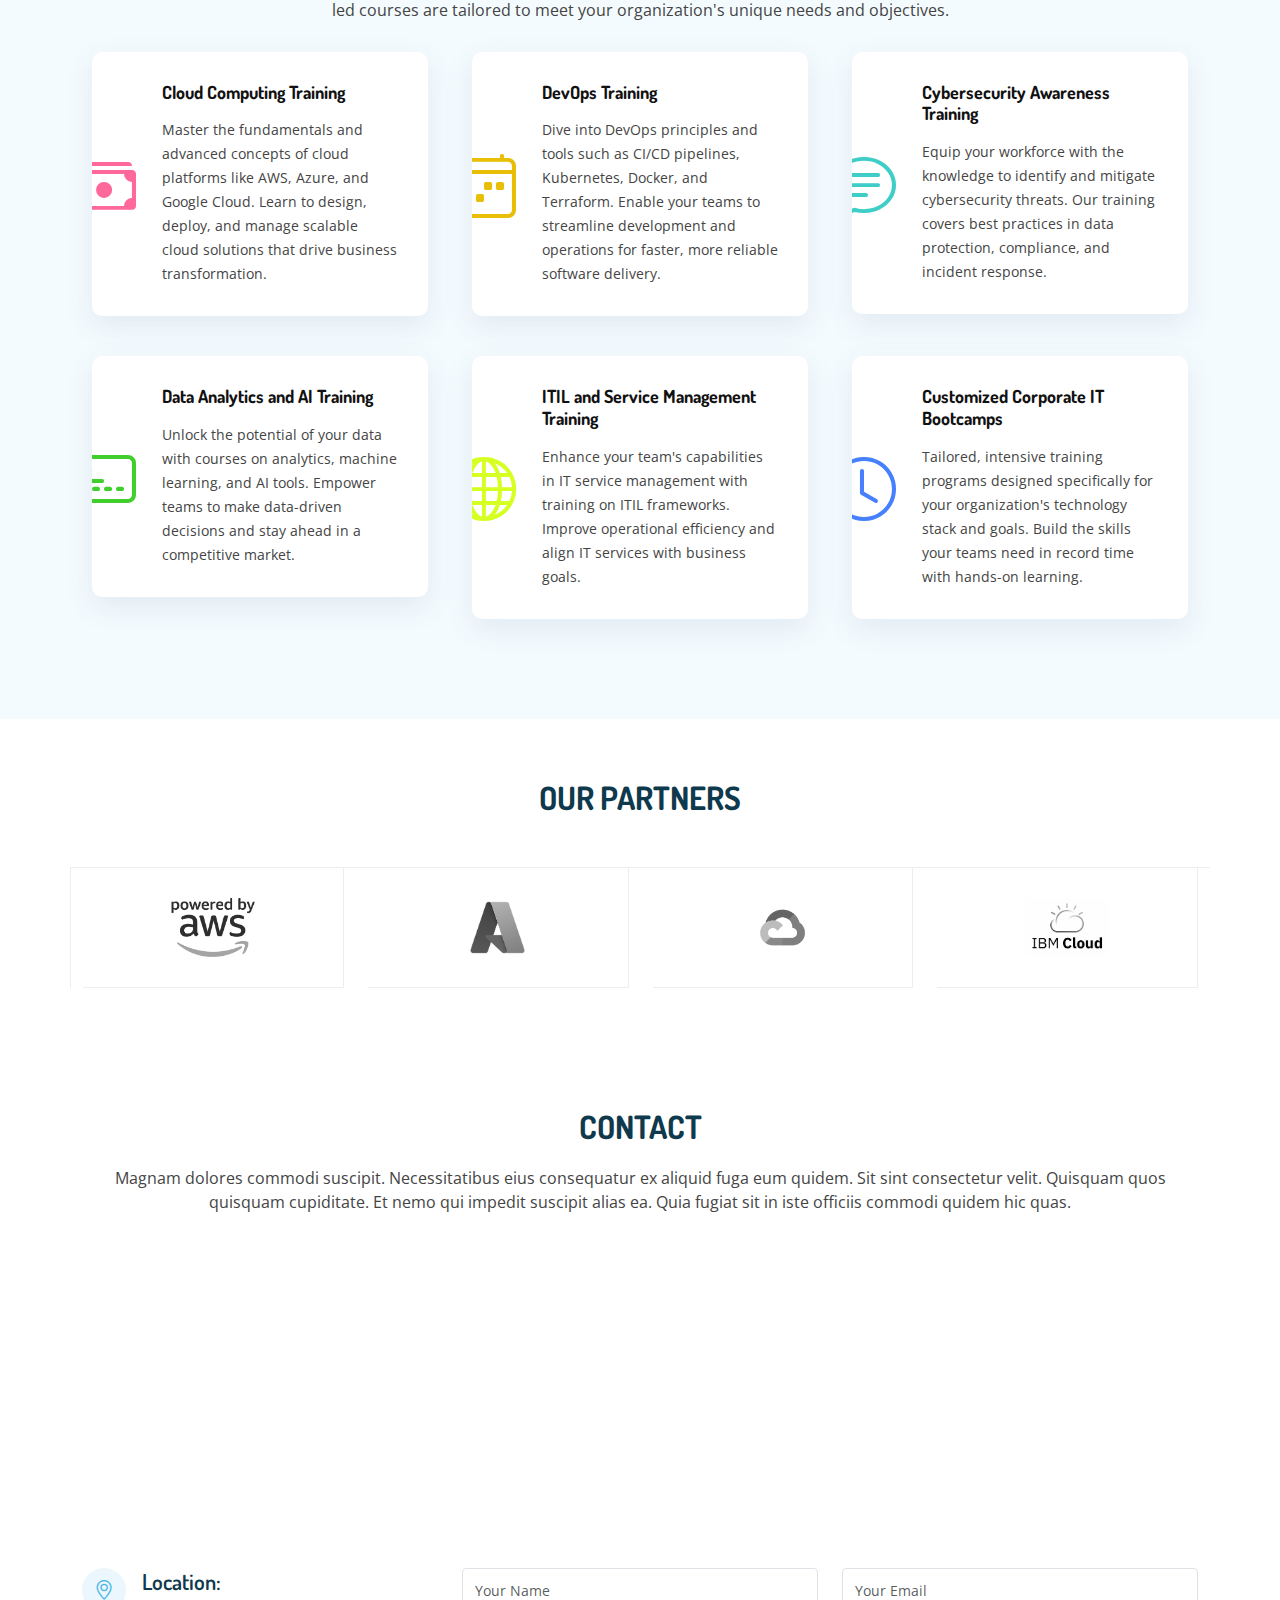
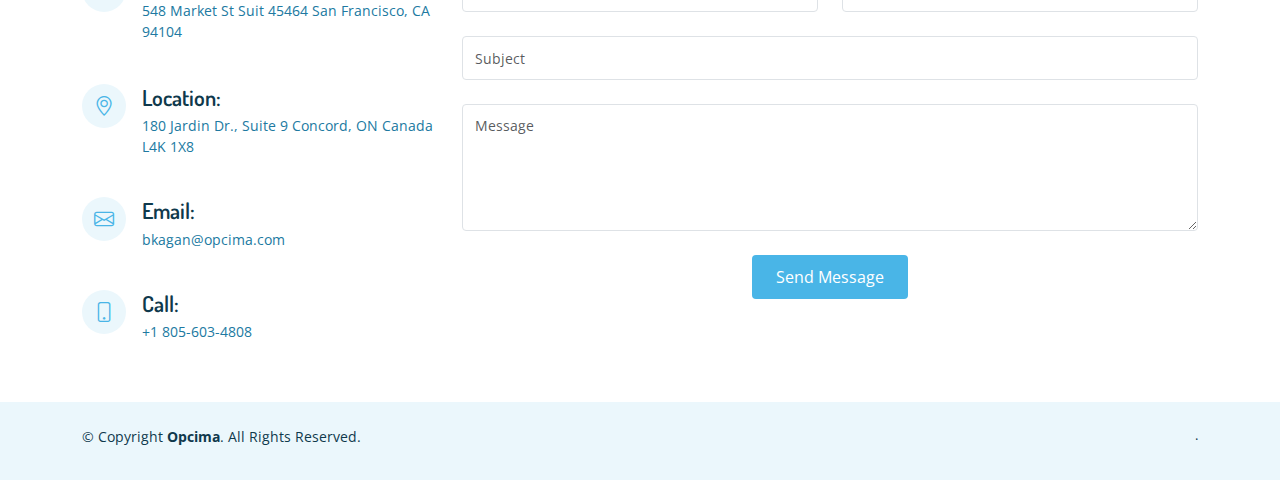
==== commit 90f1303f: "updated" ====
--- a/index.html
+++ b/index.html
@@ -117,52 +117,52 @@
 
         <div class="section-title">
           <h2>Services</h2>
-          <p>Magnam dolores commodi suscipit. Necessitatibus eius consequatur ex aliquid fuga eum quidem. Sit sint consectetur velit. Quisquam quos quisquam cupiditate. Et nemo qui impedit suscipit alias ea. Quia fugiat sit in iste officiis commodi quidem hic quas.</p>
+          <p>Our corporate IT training services are designed to empower your workforce with the knowledge and tools they need to excel in today's fast-paced technology landscape. We offer customized training programs across a range of IT domains, ensuring that your team is equipped with the latest skills and best practices. Whether it's mastering cloud technologies, adopting DevOps principles, or enhancing cybersecurity awareness, our expert-led courses are tailored to meet your organization's unique needs and objectives.</p>
         </div>
 
         <div class="row">
           <div class="col-lg-4 col-md-6">
             <div class="icon-box">
               <div class="icon"><i class="bi bi-cash-stack" style="color: #ff689b;"></i></div>
-              <h4 class="title"><a href="">Lorem Ipsum</a></h4>
-              <p class="description">Voluptatum deleniti atque corrupti quos dolores et quas molestias excepturi sint occaecati cupiditate non provident</p>
+              <h4 class="title"><a href="">Cloud Computing Training</a></h4>
+              <p class="description">Master the fundamentals and advanced concepts of cloud platforms like AWS, Azure, and Google Cloud. Learn to design, deploy, and manage scalable cloud solutions that drive business transformation.</p>
             </div>
           </div>
           <div class="col-lg-4 col-md-6">
             <div class="icon-box">
               <div class="icon"><i class="bi bi-calendar4-week" style="color: #e9bf06;"></i></div>
-              <h4 class="title"><a href="">Dolor Sitema</a></h4>
-              <p class="description">Minim veniam, quis nostrud exercitation ullamco laboris nisi ut aliquip ex ea commodo consequat tarad limino ata</p>
+              <h4 class="title"><a href="">DevOps Training</a></h4>
+              <p class="description">Dive into DevOps principles and tools such as CI/CD pipelines, Kubernetes, Docker, and Terraform. Enable your teams to streamline development and operations for faster, more reliable software delivery.</p>
             </div>
           </div>
 
           <div class="col-lg-4 col-md-6" data-wow-delay="0.1s">
             <div class="icon-box">
               <div class="icon"><i class="bi bi-chat-text" style="color: #3fcdc7;"></i></div>
-              <h4 class="title"><a href="">Sed ut perspiciatis</a></h4>
-              <p class="description">Duis aute irure dolor in reprehenderit in voluptate velit esse cillum dolore eu fugiat nulla pariatur</p>
+              <h4 class="title"><a href="">Cybersecurity Awareness Training</a></h4>
+              <p class="description">Equip your workforce with the knowledge to identify and mitigate cybersecurity threats. Our training covers best practices in data protection, compliance, and incident response.</p>
             </div>
           </div>
           <div class="col-lg-4 col-md-6" data-wow-delay="0.1s">
             <div class="icon-box">
               <div class="icon"><i class="bi bi-credit-card-2-front" style="color:#41cf2e;"></i></div>
-              <h4 class="title"><a href="">Magni Dolores</a></h4>
-              <p class="description">Excepteur sint occaecat cupidatat non proident, sunt in culpa qui officia deserunt mollit anim id est laborum</p>
+              <h4 class="title"><a href="">Data Analytics and AI Training</a></h4>
+              <p class="description">Unlock the potential of your data with courses on analytics, machine learning, and AI tools. Empower teams to make data-driven decisions and stay ahead in a competitive market.</p>
             </div>
           </div>
 
           <div class="col-lg-4 col-md-6" data-wow-delay="0.2s">
             <div class="icon-box">
               <div class="icon"><i class="bi bi-globe" style="color: #d6ff22;"></i></div>
-              <h4 class="title"><a href="">Nemo Enim</a></h4>
-              <p class="description">At vero eos et accusamus et iusto odio dignissimos ducimus qui blanditiis praesentium voluptatum deleniti atque</p>
+              <h4 class="title"><a href="">ITIL and Service Management Training</a></h4>
+              <p class="description">Enhance your team's capabilities in IT service management with training on ITIL frameworks. Improve operational efficiency and align IT services with business goals.</p>
             </div>
           </div>
           <div class="col-lg-4 col-md-6" data-wow-delay="0.2s">
             <div class="icon-box">
               <div class="icon"><i class="bi bi-clock" style="color: #4680ff;"></i></div>
-              <h4 class="title"><a href="">Eiusmod Tempor</a></h4>
-              <p class="description">Et harum quidem rerum facilis est et expedita distinctio. Nam libero tempore, cum soluta nobis est eligendi</p>
+              <h4 class="title"><a href="">Customized Corporate IT Bootcamps</a></h4>
+              <p class="description">Tailored, intensive training programs designed specifically for your organization's technology stack and goals. Build the skills your teams need in record time with hands-on learning.</p>
             </div>
           </div>
         </div>
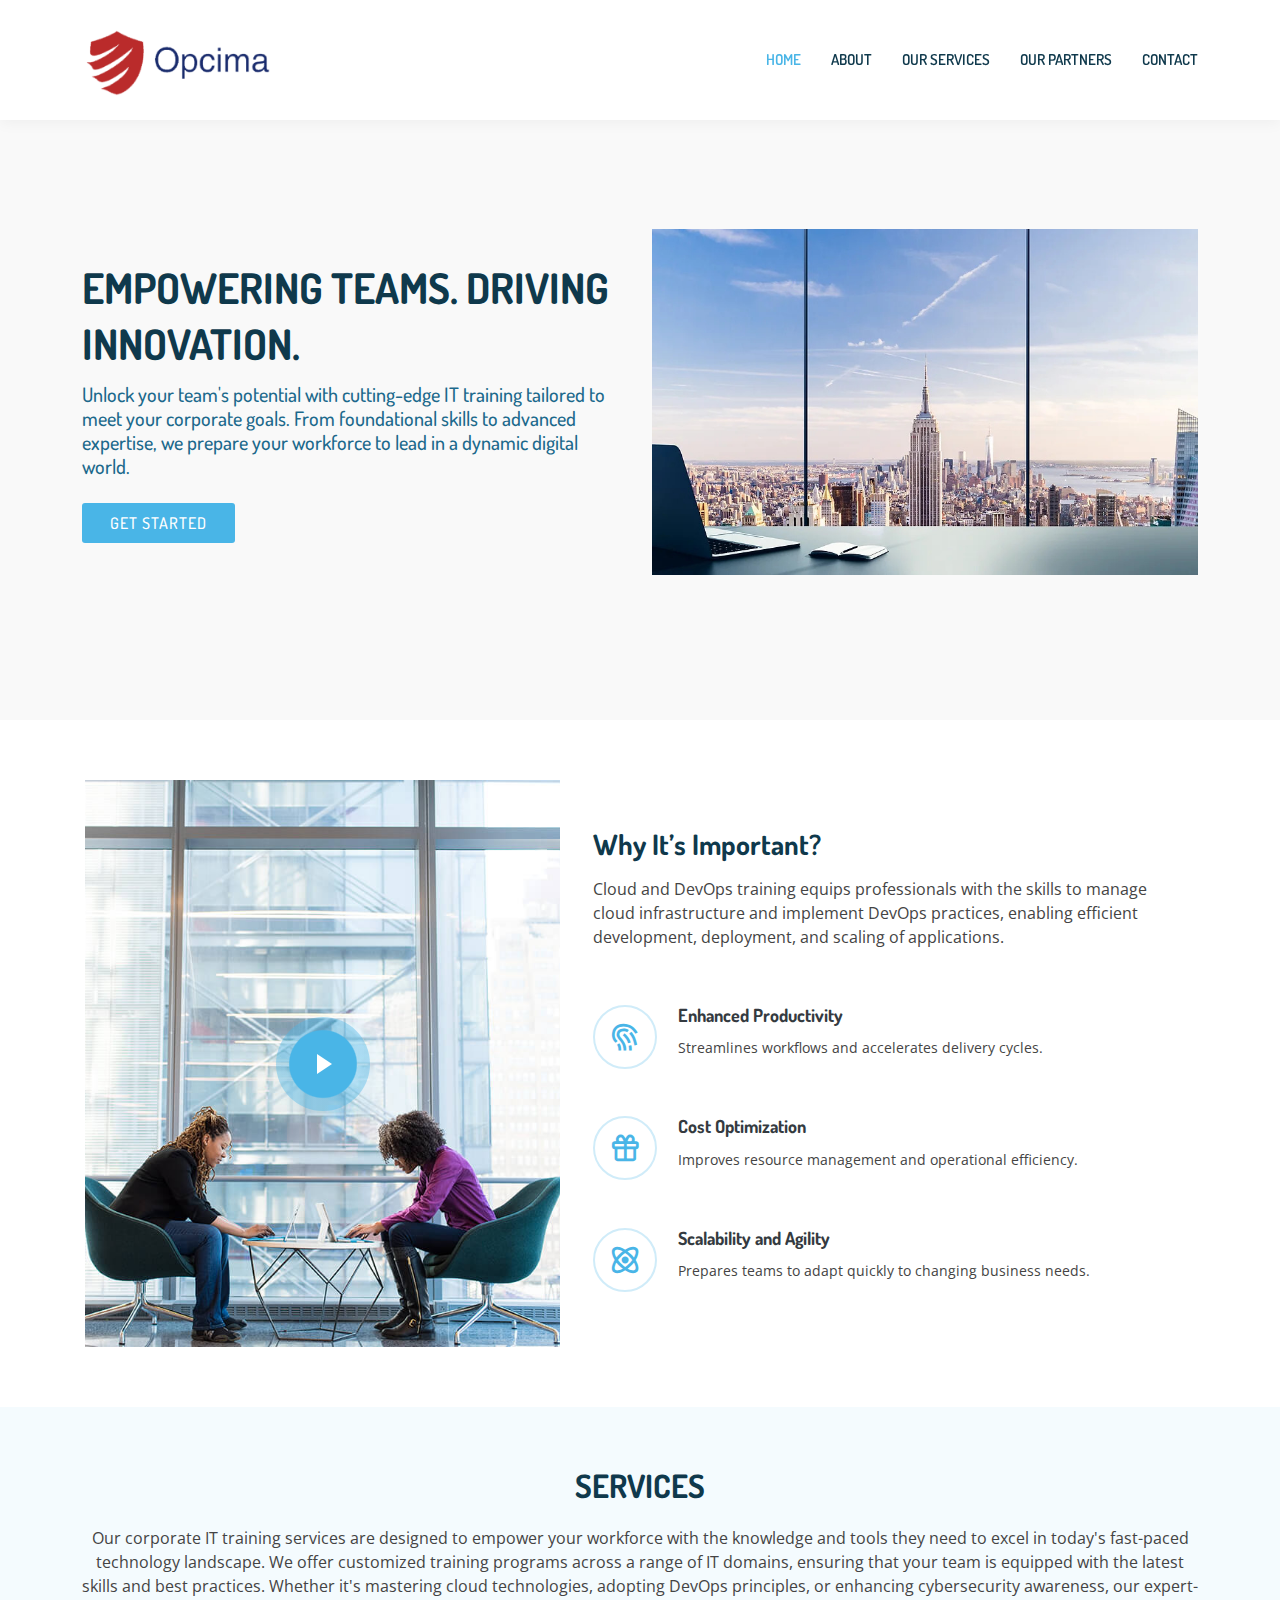
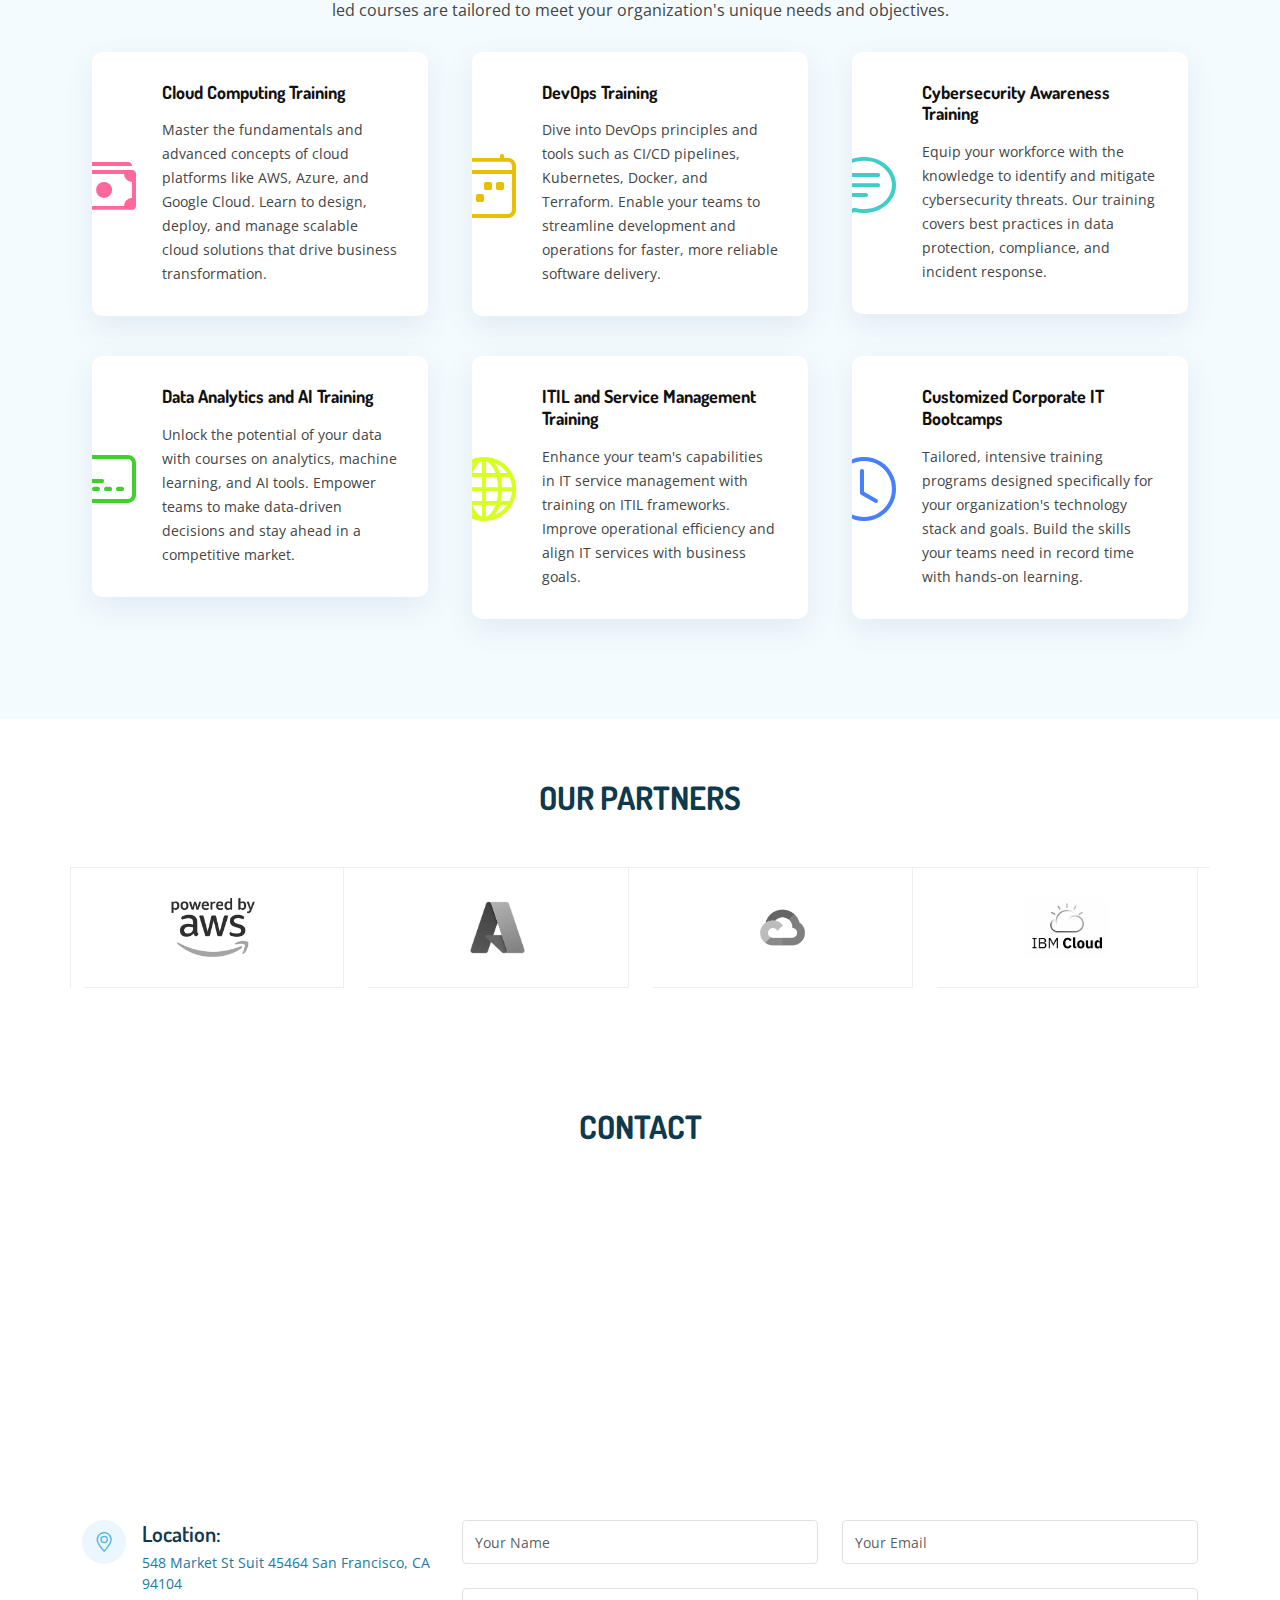
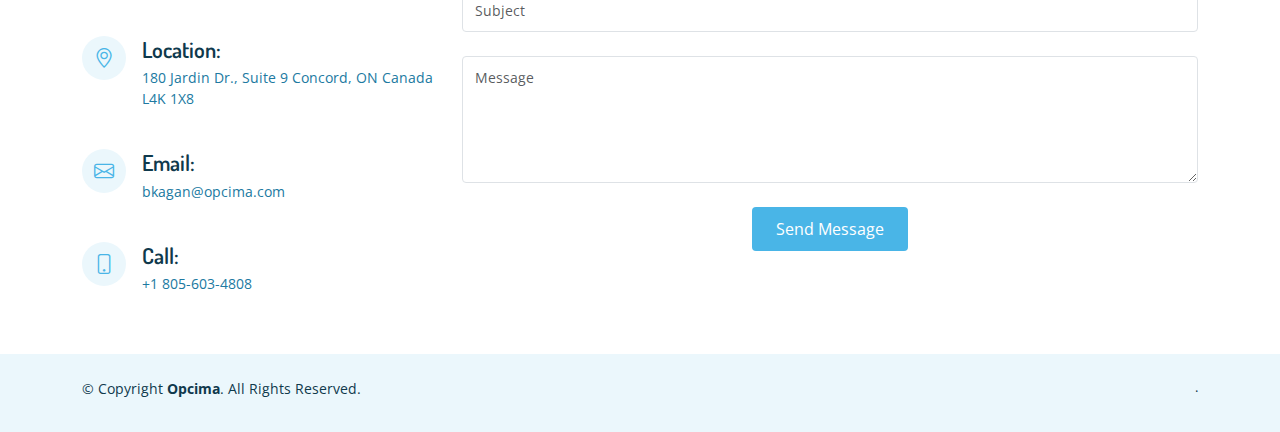
==== commit 703bd5e9: "remove address text" ====
--- a/index.html
+++ b/index.html
@@ -221,7 +221,7 @@
 
         <div class="section-title">
           <h2>Contact</h2>
-          <p>Magnam dolores commodi suscipit. Necessitatibus eius consequatur ex aliquid fuga eum quidem. Sit sint consectetur velit. Quisquam quos quisquam cupiditate. Et nemo qui impedit suscipit alias ea. Quia fugiat sit in iste officiis commodi quidem hic quas.</p>
+          <p></p>
         </div>
 
         <div>
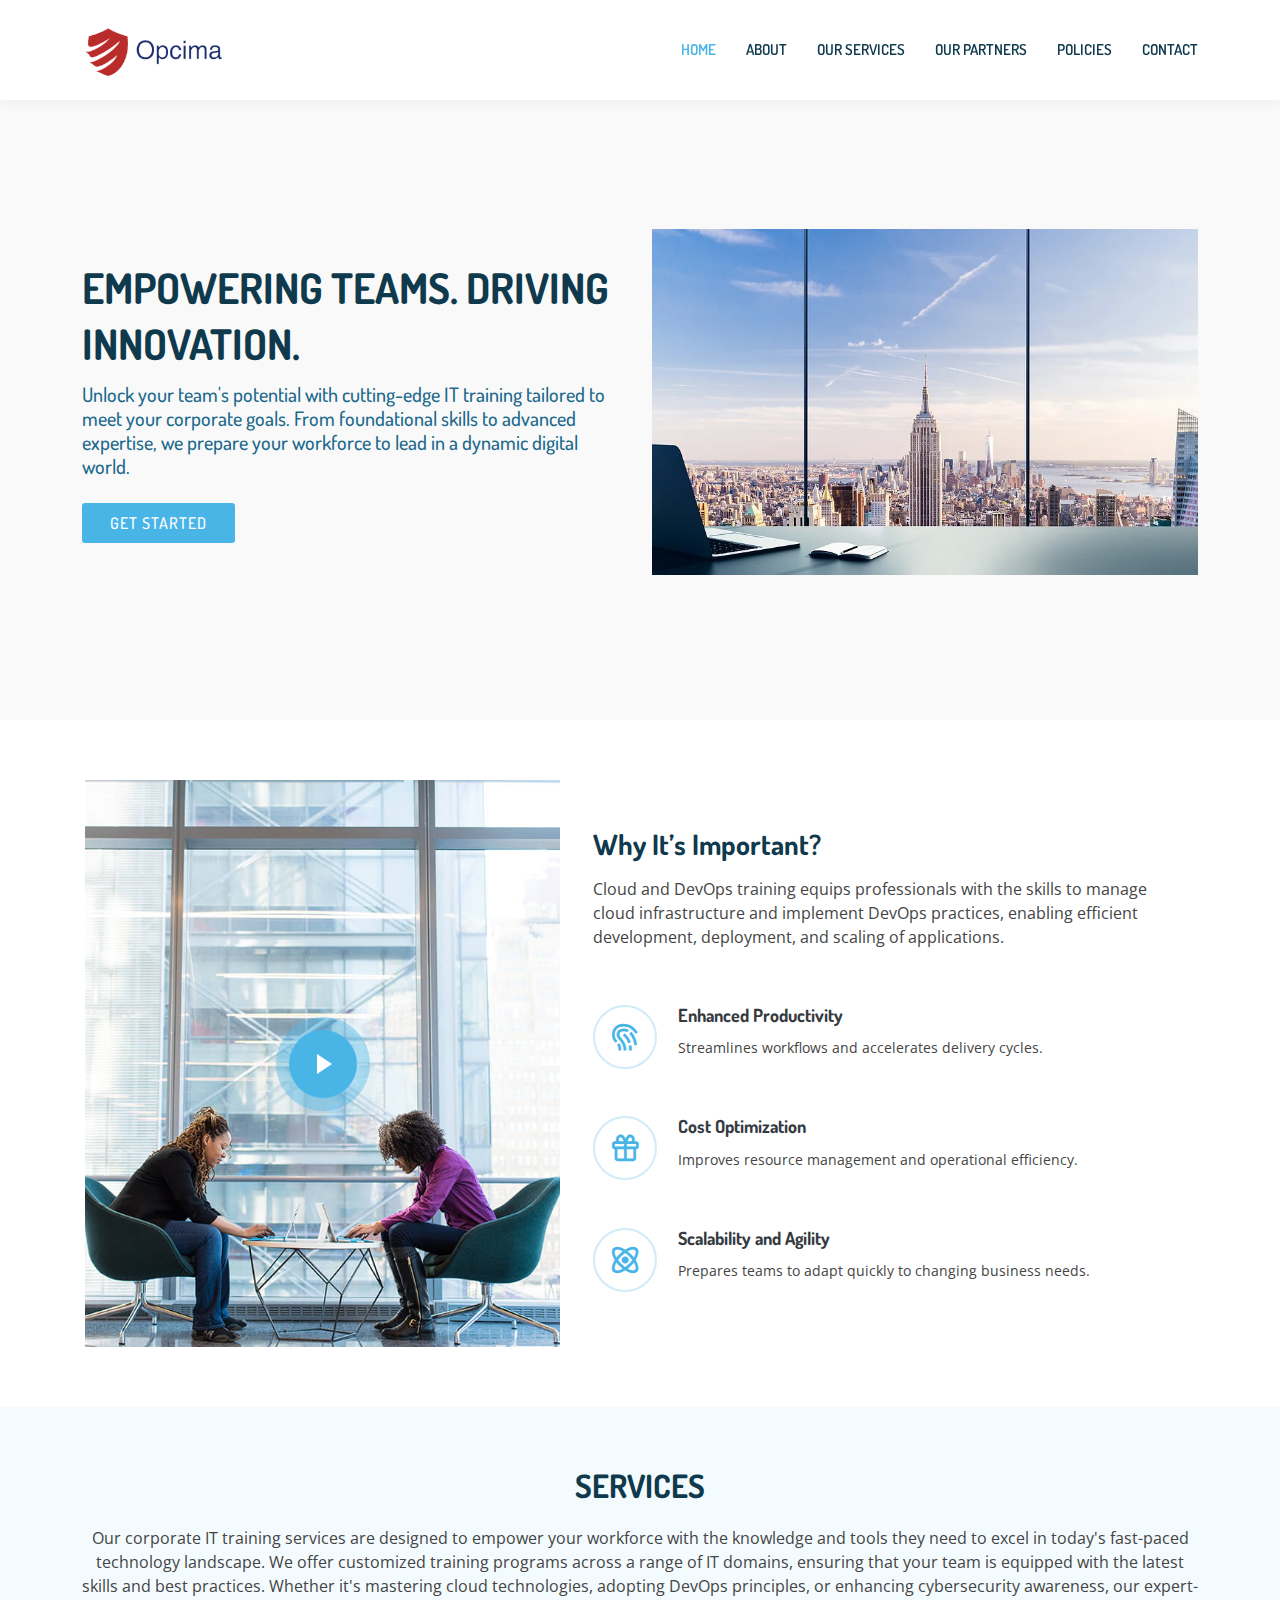
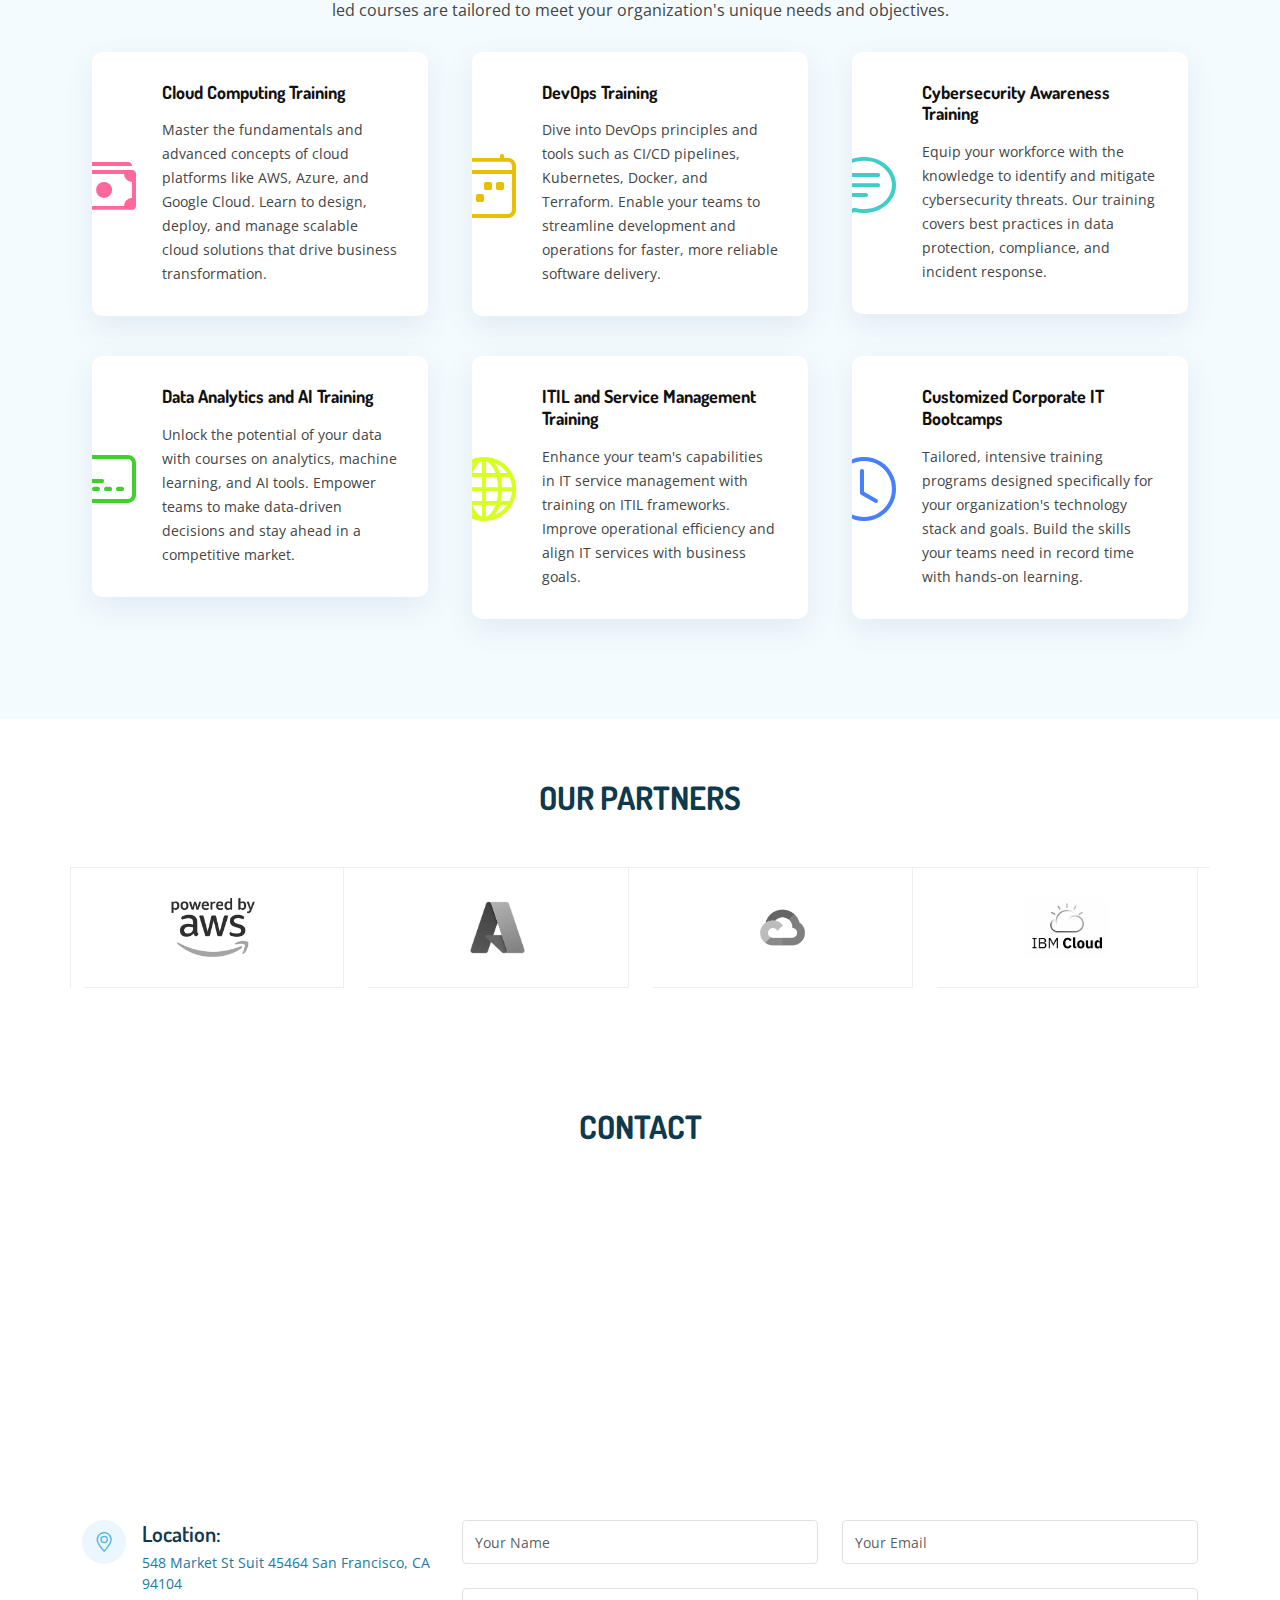
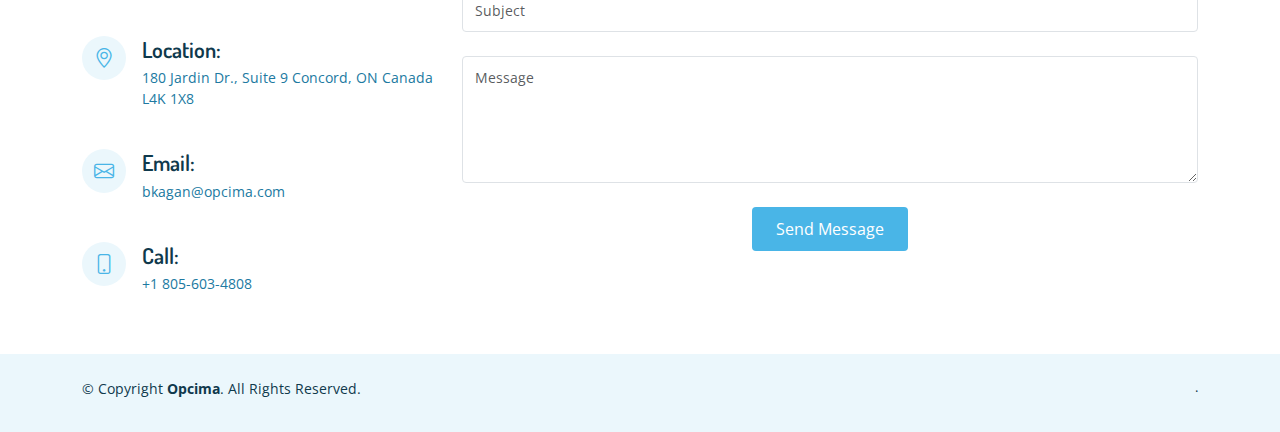
==== commit 2f3a62ab: "up" ====
--- a/index.html
+++ b/index.html
@@ -43,6 +43,7 @@
           <li><a class="nav-link scrollto" href="#about">About</a></li>
           <li><a class="nav-link scrollto" href="#services">Our Services</a></li>
           <li><a class="nav-link scrollto" href="#partners">Our Partners</a></li>        
+          <li><a class="nav-link scrollto" href="policies.html">Policies</a></li>        
           <li><a class="nav-link scrollto" href="#contact">Contact</a></li>
         </ul>
         <i class="bi bi-list mobile-nav-toggle"></i>
--- a/assets/css/style.css
+++ b/assets/css/style.css
@@ -93,7 +93,7 @@
 }
 
 #header .logo img {
-  max-height: 80px;
+  max-height: 60px;
 }
 
 /*--------------------------------------------------------------
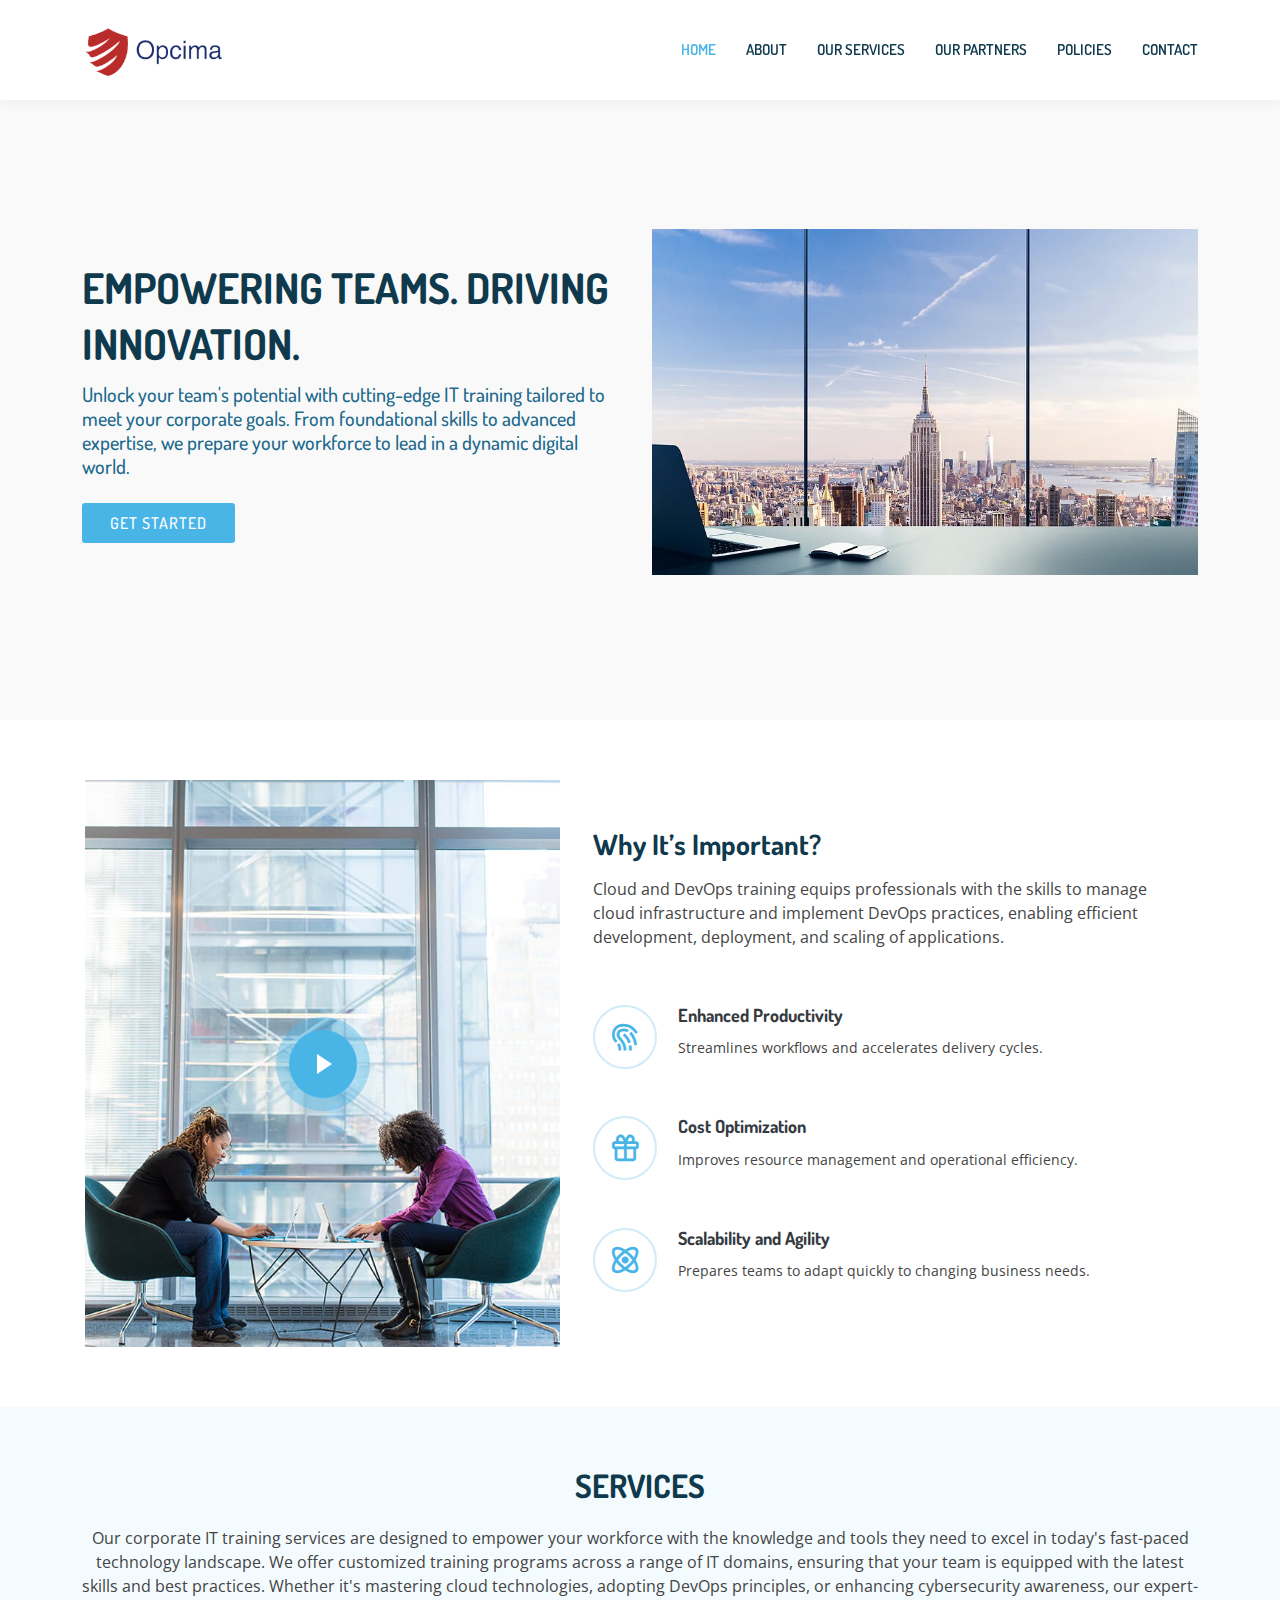
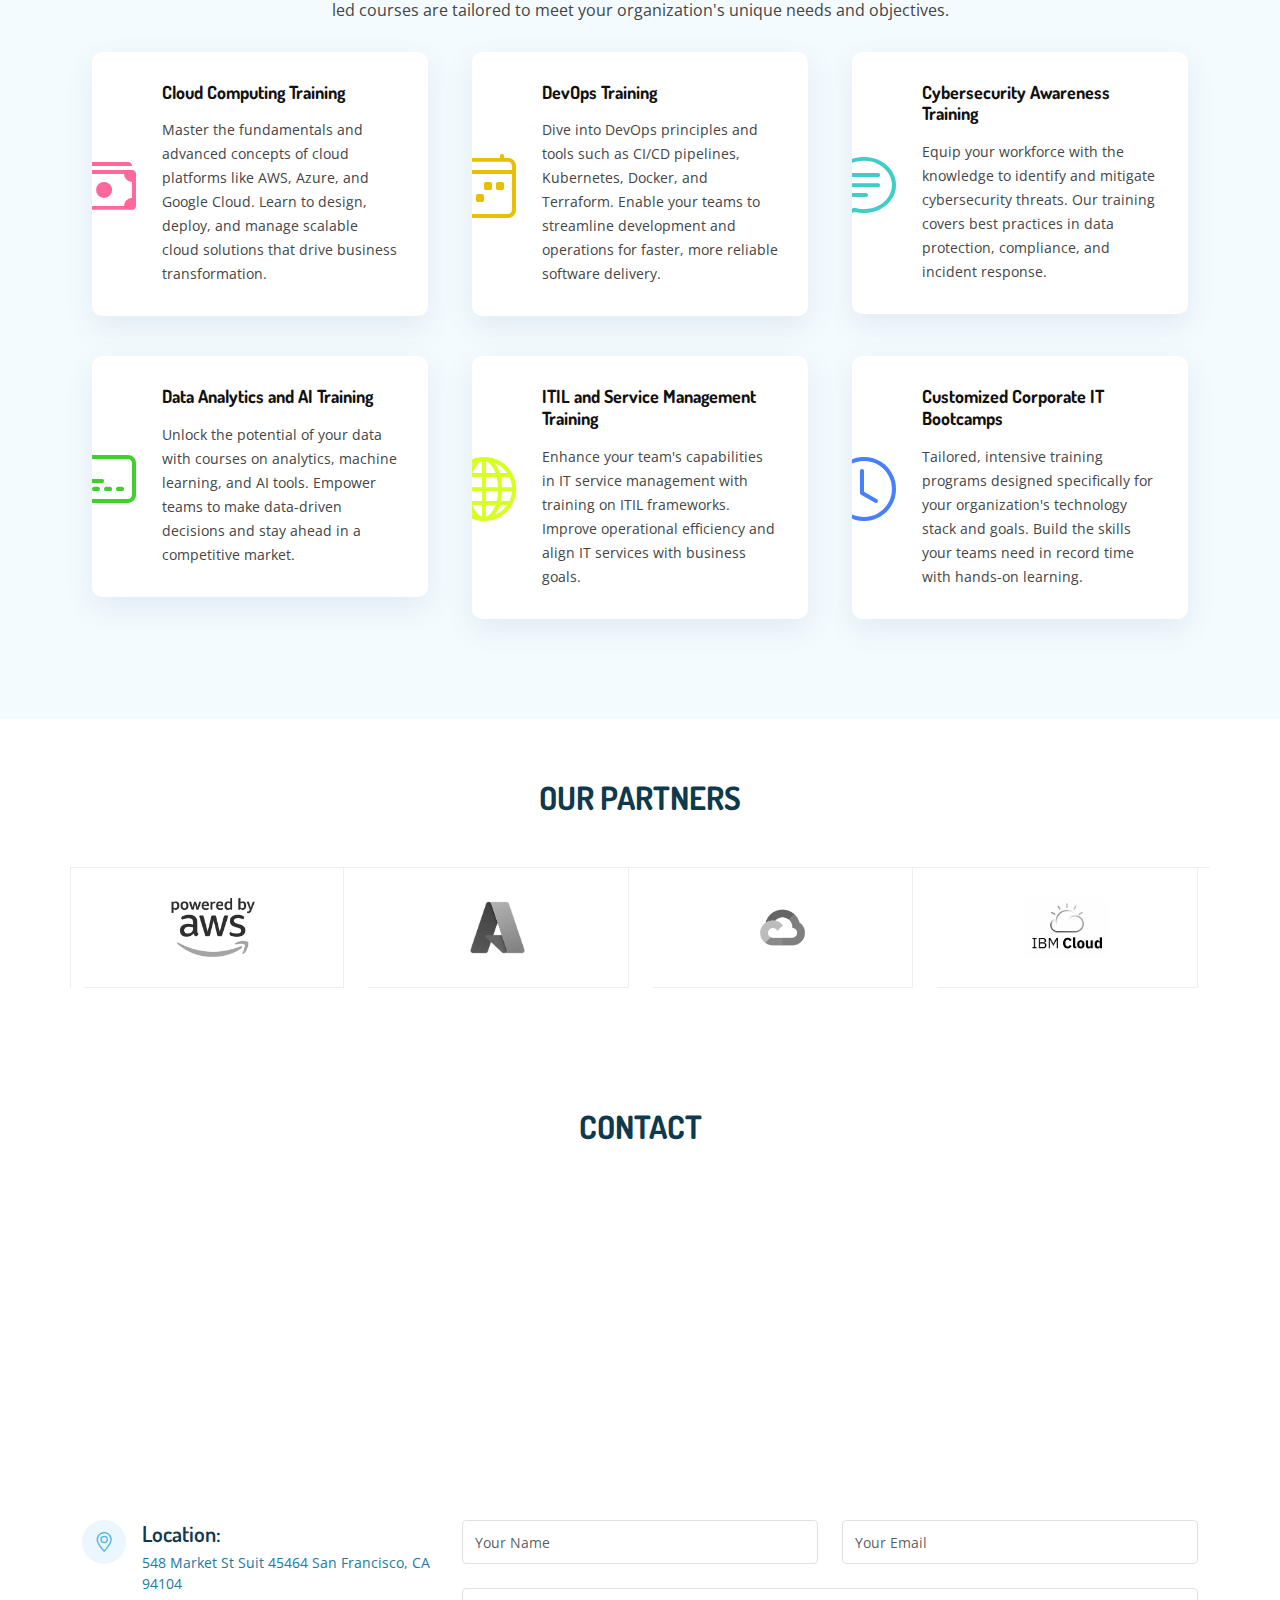
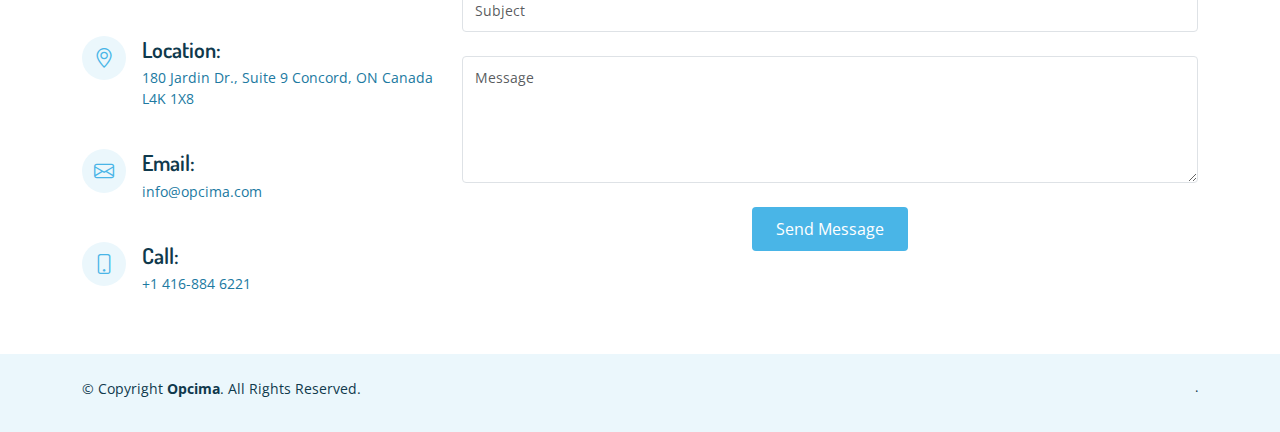
==== commit b7ab17d6: "Update index.htmlup" ====
--- a/index.html
+++ b/index.html
@@ -250,13 +250,13 @@
               <div class="email">
                 <i class="bi bi-envelope"></i>
                 <h4>Email:</h4>
-                <p>bkagan@opcima.com</p>
+                <p>info@opcima.com</p>
               </div>
 
               <div class="phone">
                 <i class="bi bi-phone"></i>
                 <h4>Call:</h4>
-                <p>+1 805-603-4808</p>
+                <p>+1 416-884 6221</p>
               </div>
 
             </div>
